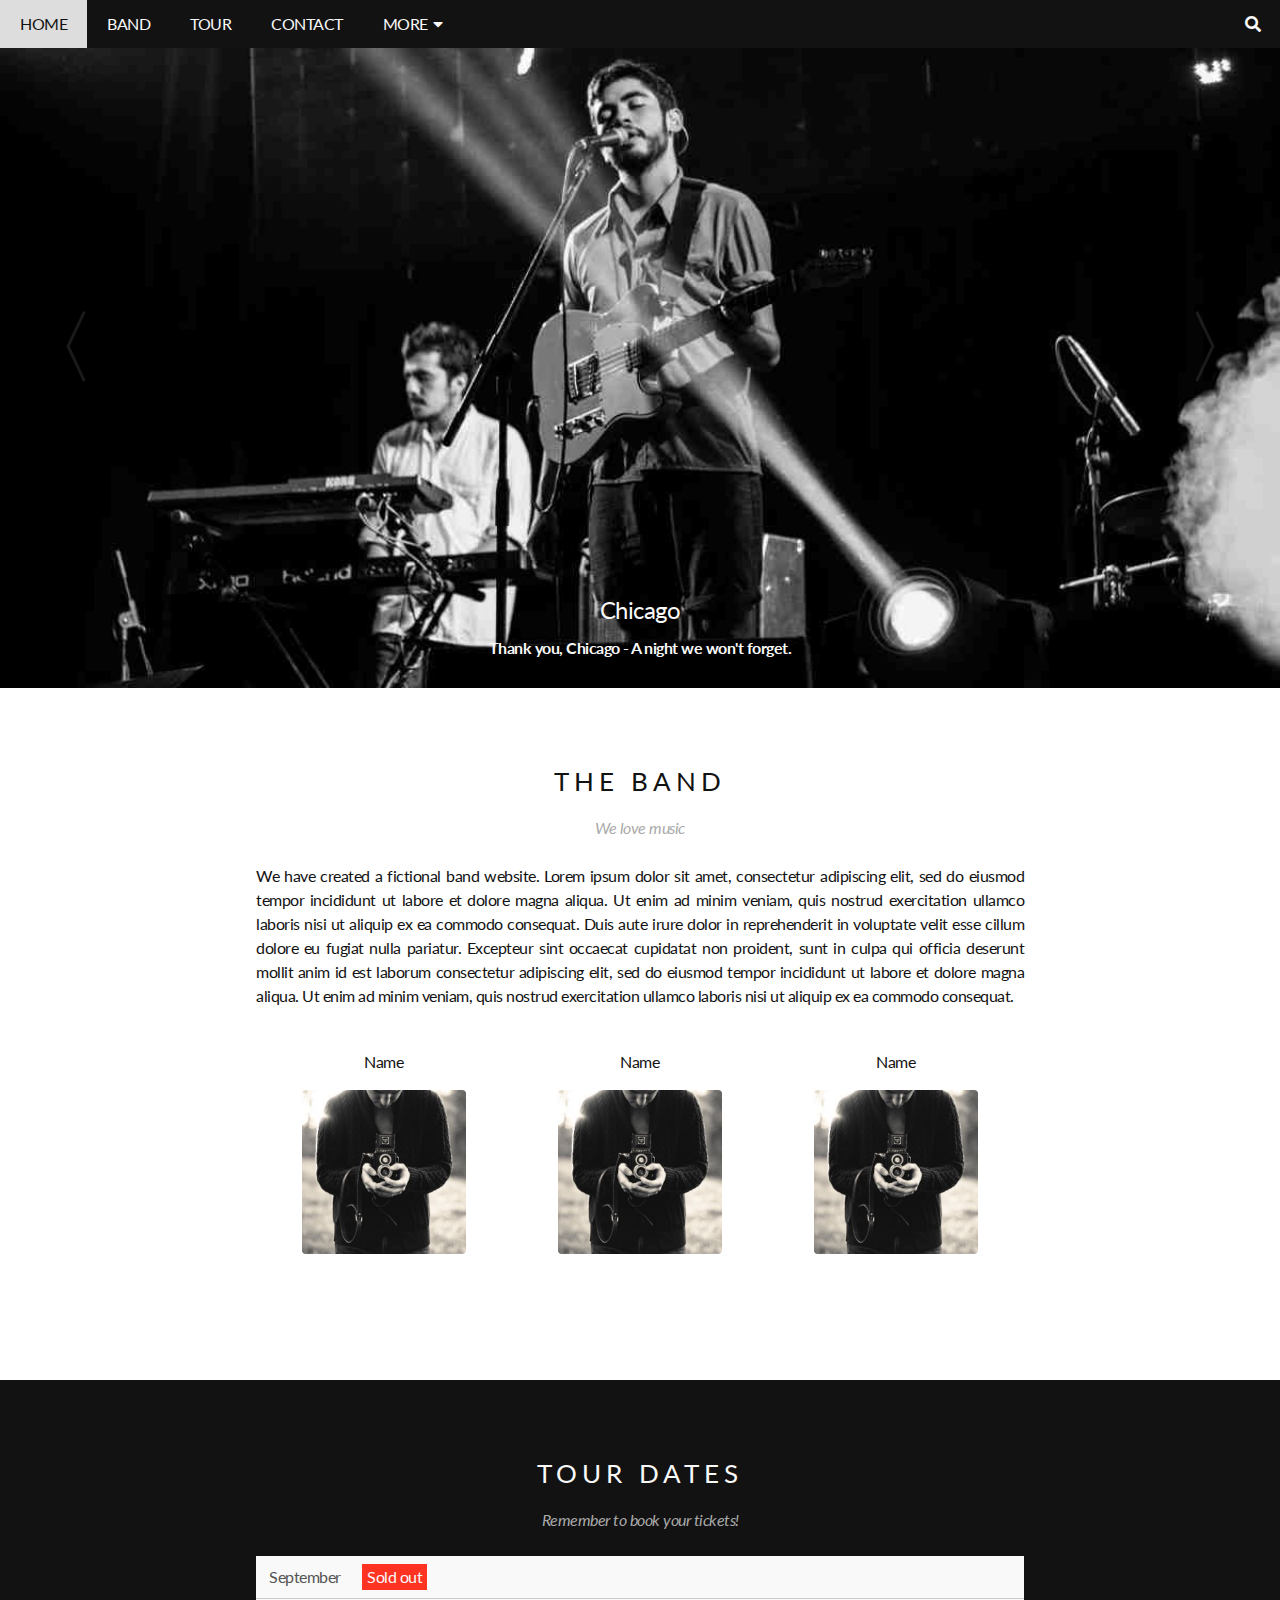
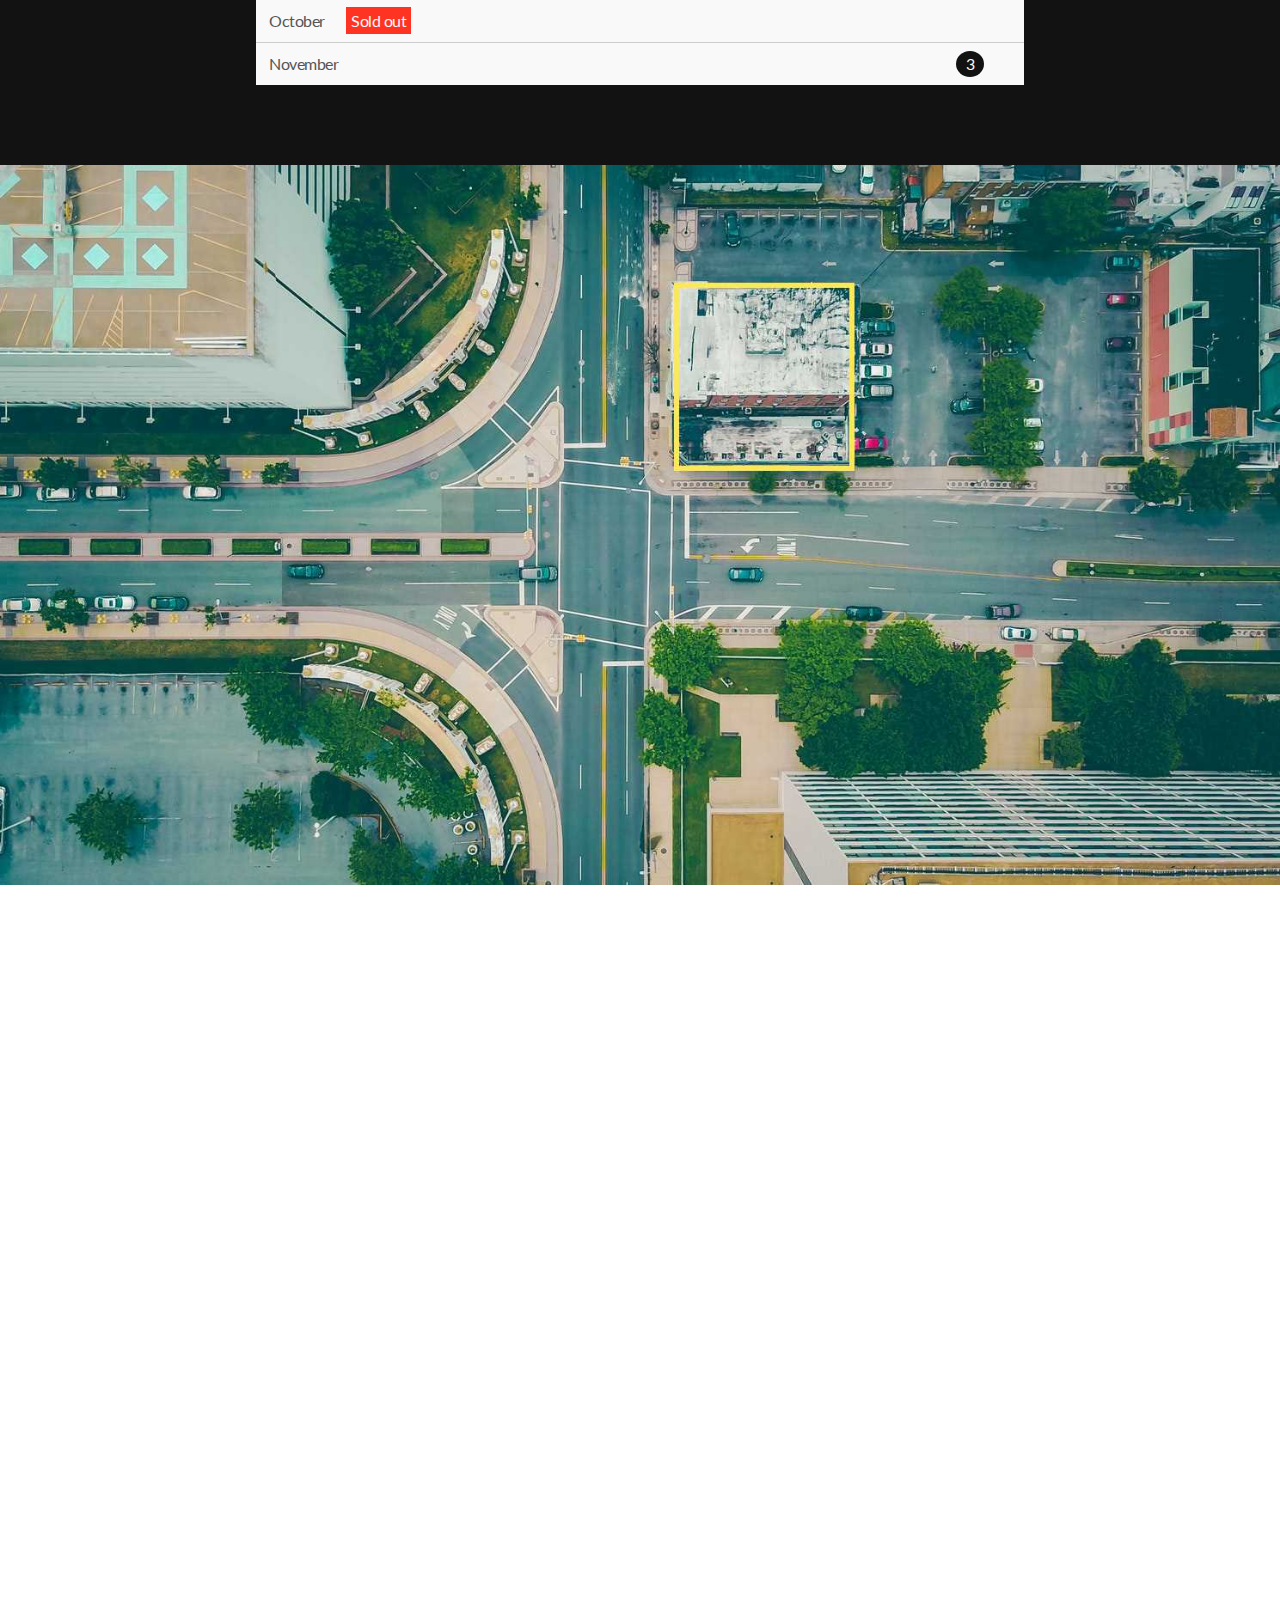
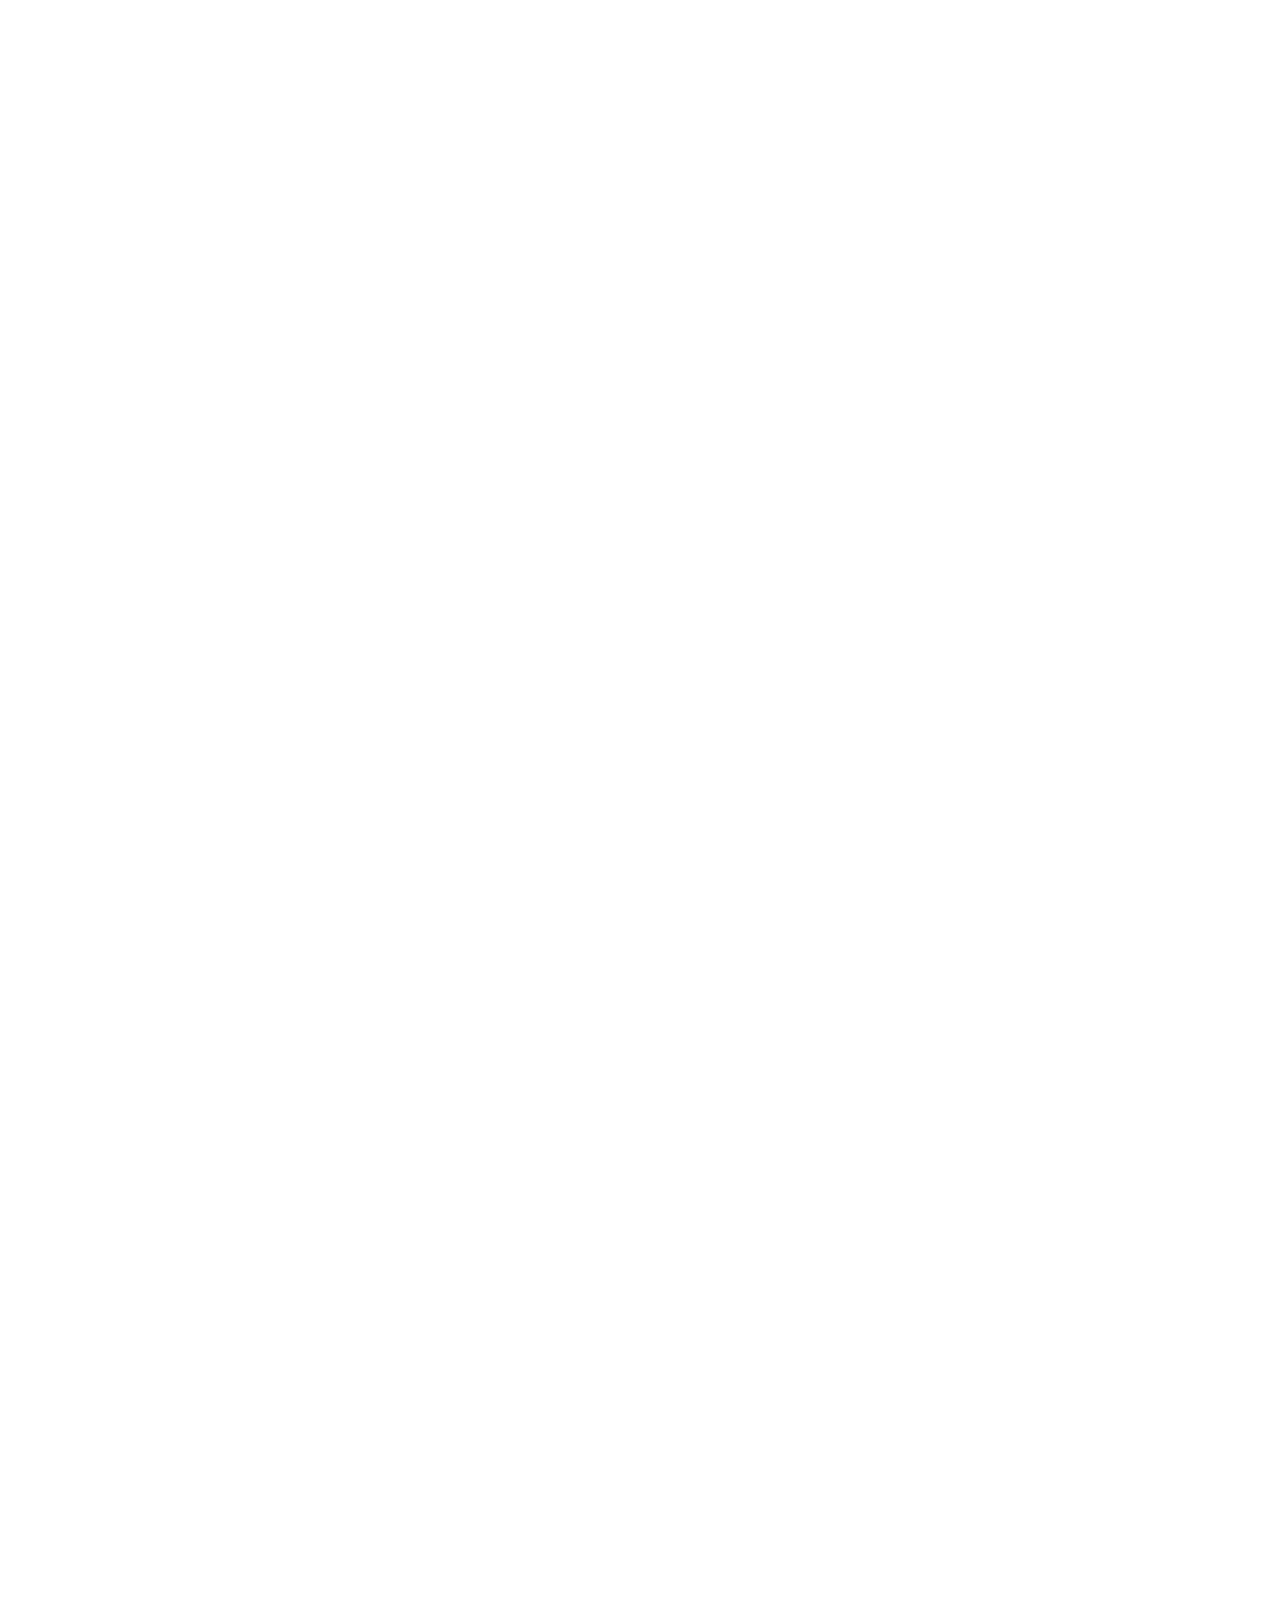
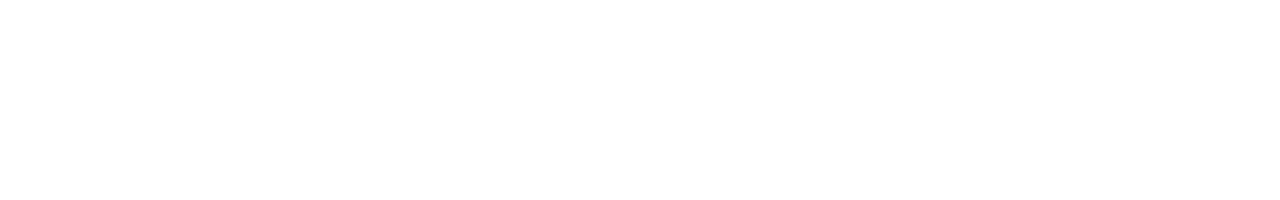
==== html/index.html @ ea1ab433 "ticket-wrap 완성" ====
<!DOCTYPE html>
<html lang="ko">

<head>
	<meta charset="UTF-8">
	<meta http-equiv="X-UA-Compatible" content="IE=edge">
	<meta name="viewport" content="width=device-width, initial-scale=1.0">
	<title>BAND</title>
	<link rel="stylesheet" href="../css/all.min.css">
	<link rel="stylesheet" href="../css/swiper-bundle.min.css">
	<link rel="stylesheet" href="../css/base.css">
	<link rel="stylesheet" href="../css/index.css">
	<script src="../js/jquery-3.6.0.min.js"></script>
	<script src="../js/swiper-bundle.min.js"></script>
</head>

<body>

	<!-- header-wrapper -->
	<header class="header-wrapper">
		<ul class="navi-wrapper">
			<li class="navi"><a href="#">HOME</a></li>
			<li class="navi"><a href="#">BAND</a></li>
			<li class="navi"><a href="#">TOUR</a></li>
			<li class="navi"><a href="#">CONTACT</a></li>
			<li class="navi">
				<a href="#">MORE<i class="fa fa-caret-down"></i></a>
				<ul class="sub-wrap">
					<li class="sub"><a href="#">Merchandise</a></li>
					<li class="sub"><a href="#">Extras</a></li>
					<li class="sub"><a href="#">Media</a></li>
				</ul>
			</li>
		</ul>
		<div class="search-wrapper">
			<a href="#" class="fa fa-search"></a>
		</div>
		<div class="bars-wrapper">
			<i class="fa fa-bars"></i>
		</div>
		<div class="clearfix"></div>
		<ul class="monavi-wrapper">
			<li class="monavi"><a href="#">BAND</a></li>
			<li class="monavi"><a href="#">TOUR</a></li>
			<li class="monavi"><a href="#">CONTACT</a></li>
			<li class="monavi"><a href="#">MERCH</a></li>
		</ul>
	</header>
	<!-- header-wrapper// -->

	<!-- main-wrapper -->
	<section class="main-wrapper">
		<div class="swiper-container">
			<div class="swiper-wrapper">
				<div class="swiper-slide">
					<img src="../img/chicago.jpg" alt="배너" class="img">
					<div class="slogan-wrap">
						<h2 class="title">Chicago</h2>
						<p class="content">Thank you, Chicago - A night we won't forget.</p>
					</div>
				</div>
				<div class="swiper-slide">
					<img src="../img/la.jpg" alt="배너" class="img">
					<div class="slogan-wrap">
						<h2 class="title">Los Angeles</h2>
						<p class="content">We had the best time playing at Venice Beach!</p>
					</div>
				</div>
				<div class="swiper-slide">
					<img src="../img/ny.jpg" alt="배너" class="img">
					<div class="slogan-wrap">
						<h2 class="title">New York</h2>
						<p class="content">The atmosphere in New York is lorem ipsum.</p>
					</div>
				</div>
			</div>
		</div>
		<div class="bt-swiper bt-prev">〈</div>
		<div class="bt-swiper bt-next">〉</div>
	</section>
	<!-- main-wrapper// -->

	<!-- band-wrapper -->
	<section class="band-wrapper">
		<div class="wrapper">
			<h2 class="title">THE BAND</h2>
			<h3 class="title">We love music</h3>
			<p class="comment">We have created a fictional band website. Lorem ipsum dolor sit amet, consectetur adipiscing
				elit, sed do eiusmod tempor incididunt ut labore et dolore magna aliqua. Ut enim ad minim veniam, quis nostrud
				exercitation ullamco laboris nisi ut aliquip ex ea commodo consequat. Duis aute irure dolor in reprehenderit in
				voluptate velit esse cillum dolore eu fugiat nulla pariatur. Excepteur sint occaecat cupidatat non proident,
				sunt in culpa qui officia deserunt mollit anim id est laborum consectetur adipiscing elit, sed do eiusmod tempor
				incididunt ut labore et dolore magna aliqua. Ut enim ad minim veniam, quis nostrud exercitation ullamco laboris
				nisi ut aliquip ex ea commodo consequat.</p>
			<ul class="member-wrap clearfix">
				<li class="member">
					<h4 class="name">Name</h4>
					<img src="../img/bandmember.jpg" alt="멤버사진" class="img">
				</li>
				<li class="member">
					<h4 class="name">Name</h4>
					<img src="../img/bandmember.jpg" alt="멤버사진" class="img">
				</li>
				<li class="member">
					<h4 class="name">Name</h4>
					<img src="../img/bandmember.jpg" alt="멤버사진" class="img">
				</li>
			</ul>
		</div>
	</section>
	<!-- band-wrapper// -->

	<!-- tour-wrapper -->
	<section class="tour-wrapper">
		<div class="wrapper">
			<h2 class="title">TOUR DATES</h2>
			<h3 class="title">Remember to book your tickets!</h3>
			<ul class="ticket-wrap">
				<li class="ticket clearfix">
					<span class="month">September</span>
					<span class="soldout">Sold out</span>
				</li>
				<li class="ticket clearfix">
					<span class="month">October</span>
					<span class="soldout">Sold out</span>
				</li>
				<li class="ticket clearfix">
					<span class="month">November</span>
					<span class="cnt">3</span>
				</li>
			</ul>
			<ul class="city-wrap">

			</ul>
		</div>
	</section>
	<!-- tour-wrapper// -->

	<!-- contact-wrapper -->
	<section class="contact-wrapper">
		<article class="map-wrapper">
			<!--TODO: 카카오지도 넣을것 -->
			<img src="../img/map.jpg" alt="지도" class="img">
		</article>
	</section>
	<!-- contact-wrapper// -->

	<!-- footer-wrapper -->
	<footer class="footer-wrapper">

	</footer>
	<!-- footer-wrapper// -->

	<script src="../js/index.js"></script>
</body>

</html>
---- css/base.css ----
/******************** Reset.css ***********************/
html, body, div, span, applet, object, iframe,
h1, h2, h3, h4, h5, h6, p, blockquote, pre,
a, abbr, acronym, address, big, cite, code,
del, dfn, em, img, ins, kbd, q, s, samp,
small, strike, strong, sub, sup, tt, var,
b, u, i, center,
dl, dt, dd, ol, ul, li,
fieldset, form, label, legend,
table, caption, tbody, tfoot, thead, tr, th, td,
article, aside, canvas, details, embed, 
figure, figcaption, footer, header, hgroup, 
menu, nav, output, ruby, section, summary,
time, mark, audio, video, input, select {
	margin: 0;
	padding: 0;
	border: 0;
	font-size: 100%;
	font: inherit;
	line-height: 1;
	vertical-align: baseline;
	box-sizing: border-box;
}
/* HTML5 display-role reset for older browsers */
article, aside, details, figcaption, figure, 
footer, header, hgroup, menu, nav, section {
	display: block;
}
body {
	line-height: 1;
}
ol, ul {
	list-style: none;
}
blockquote, q {
	quotes: none;
}
blockquote:before, blockquote:after,
q:before, q:after {
	content: '';
	content: none;
}
table {
	border-collapse: collapse;
	border-spacing: 0;
}
a:link, a:visited, a:hover, a:active {color: inherit; text-decoration: none;}
img {vertical-align: bottom;}

/******************** Base ***********************/
.clearfix::after {display: block; content: ""; clear: both;}
.img {width: 100%;}
.imgx {max-width: 100%;}
a {display: inline-block;}

.swiper-button-prev, 
.swiper-button-next, 
.swiper-pagination * {outline: none; cursor: pointer;}
---- css/index.css ----
@import url('https://fonts.googleapis.com/css2?family=Lato:wght@300;400;700&display=swap');
/* font-family: 'Lato', sans-serif; */


/************** default ***************/
html, body {font: 16px 'Lato', sans-serif; height: 5000px; letter-spacing: -0.5px; color: #121212;}
.wrapper {max-width: 800px; padding: 5em 1em; margin: auto;}
.wrapper > .title {text-align: center;}
.wrapper > h2.title {font-size: 1.625em; letter-spacing: 5px; margin-bottom: 1em;}
.wrapper > h3.title {font-style: italic; color: #aaa; margin-bottom: 1.75em;}


/************** header-wrapper ***************/
.header-wrapper {position: fixed; z-index: 9; width: 100%; background-color: #121212; color: #f9f9f9;}
.header-wrapper > .navi-wrapper {float: left;}
.header-wrapper > .navi-wrapper > .navi {float: left; position: relative;}
.header-wrapper > .navi-wrapper > .navi > a {padding: 1em 1.25em;}
.header-wrapper > .navi-wrapper > .navi:hover {background-color: #ddd; color: #121212;}
.header-wrapper > .navi-wrapper > .navi .fa {margin-left: 0.325em;}
.header-wrapper > .navi-wrapper > .navi:hover > .sub-wrap {display: block;}
.header-wrapper > .navi-wrapper > .navi > .sub-wrap {position: absolute; background-color: #f1f1f1; color: #121212; box-shadow: 0 0 6px rgba(0, 0, 0, .5); display: none;}
.header-wrapper > .navi-wrapper > .navi > .sub-wrap > .sub:hover {background-color: #ddd;}
.header-wrapper > .navi-wrapper > .navi > .sub-wrap > .sub > a {width: 160px; padding: 1em 1.25em;}
.header-wrapper > .search-wrapper {float: right;}
.header-wrapper > .search-wrapper:hover {background-color: #f32;}
.header-wrapper > .search-wrapper > a {padding: 1em 1.25em;}
.header-wrapper > .bars-wrapper {float: right; display: none;}
.header-wrapper > .bars-wrapper:hover {background-color: #ddd; color: #121212;}
.header-wrapper > .bars-wrapper > i {padding: 1em 1.25em; cursor: pointer;}
.header-wrapper > .monavi-wrapper {width: 100%; background-color: #121212; color: #f9f9f9; display: none;}
.header-wrapper > .monavi-wrapper > .monavi:hover {background-color: #ddd; color: #121212;}
.header-wrapper > .monavi-wrapper > .monavi > a {width: 100%; padding: 1em 1.25em;}


/************** main-wrapper ***************/
.main-wrapper {position: relative; padding-top: 48px;}
.main-wrapper > .bt-swiper {color: #f9f9f9; font-weight: lighter; font-size: 5em; position: absolute; top: 50%; transform: translateY(-50%); z-index: 5; cursor: pointer; user-select: none; outline: none; transition: all .5s; opacity: .1;}
.main-wrapper > .bt-swiper:hover {opacity: 1;}
.main-wrapper > .bt-swiper.bt-prev {left: 16px;}
.main-wrapper > .bt-swiper.bt-next {right: 16px;}
.main-wrapper .slogan-wrap {position: absolute; color: #f9f9f9; left: 50%; transform: translateX(-50%); bottom: 32px; text-align: center;}
.main-wrapper .slogan-wrap > .title {font-size: 1.5em; margin-bottom: 0.75em;}
.main-wrapper .slogan-wrap > .content {font-weight: bold;}


/************** band-wrapper ***************/
.band-wrapper > .wrapper > .comment {line-height: 1.5; text-align: justify;}
.band-wrapper > .wrapper > .member-wrap > .member {width: 33.3333%; float: left; padding: 6%; text-align: center;}
.band-wrapper > .wrapper > .member-wrap > .member > .name {margin-bottom: 1.25em;}
.band-wrapper > .wrapper > .member-wrap > .member > img {border-radius: 4px;}


/************** tour-wrapper ***************/
.tour-wrapper {background-color: #121212;}
.tour-wrapper > .wrapper > h2.title {color: #f9f9f9;}
.tour-wrapper > .wrapper > .ticket-wrap {background-color: #f9f9f9; color: #555;}
.tour-wrapper > .wrapper > .ticket-wrap > .ticket {padding: 0.5em;}
.tour-wrapper > .wrapper > .ticket-wrap > .ticket:not(:last-child) {border-bottom: 1px solid #ccc;}
.tour-wrapper > .wrapper > .ticket-wrap > .ticket > span {float: left; padding: 0.325em;}
.tour-wrapper > .wrapper > .ticket-wrap > .ticket > span.soldout {background-color: #f32; color: #f9f9f9; margin-left: 1em;}
.tour-wrapper > .wrapper > .ticket-wrap > .ticket > span.cnt {float: right; background-color: #121212; color: #f9f9f9; border-radius: 50%; margin-right: 2em; padding: 0.325em 0.625em;}


/************** contact-wrapper ***************/



/************** footer-wrapper ***************/




/************** response ***************/
@media (max-width: 1400px) {
	
}

@media (max-width: 1200px) {

}

@media (max-width: 992px) {

}

@media (max-width: 768px) {
	.header-wrapper > .navi-wrapper > .navi:not(:first-child) {display: none;}
	.header-wrapper > .search-wrapper {display: none;}
	.header-wrapper > .bars-wrapper {display: block;}
	.header-wrapper > .monavi-wrapper {display: none;}
	.header-wrapper > .monavi-wrapper.active {display: block;}
}

@media (max-width: 576px) {
	.band-wrapper > .wrapper > .comment {margin-bottom: 3em;}
	.band-wrapper > .wrapper > .member-wrap > .member {width: 100%; padding: 5% 20%;}
}
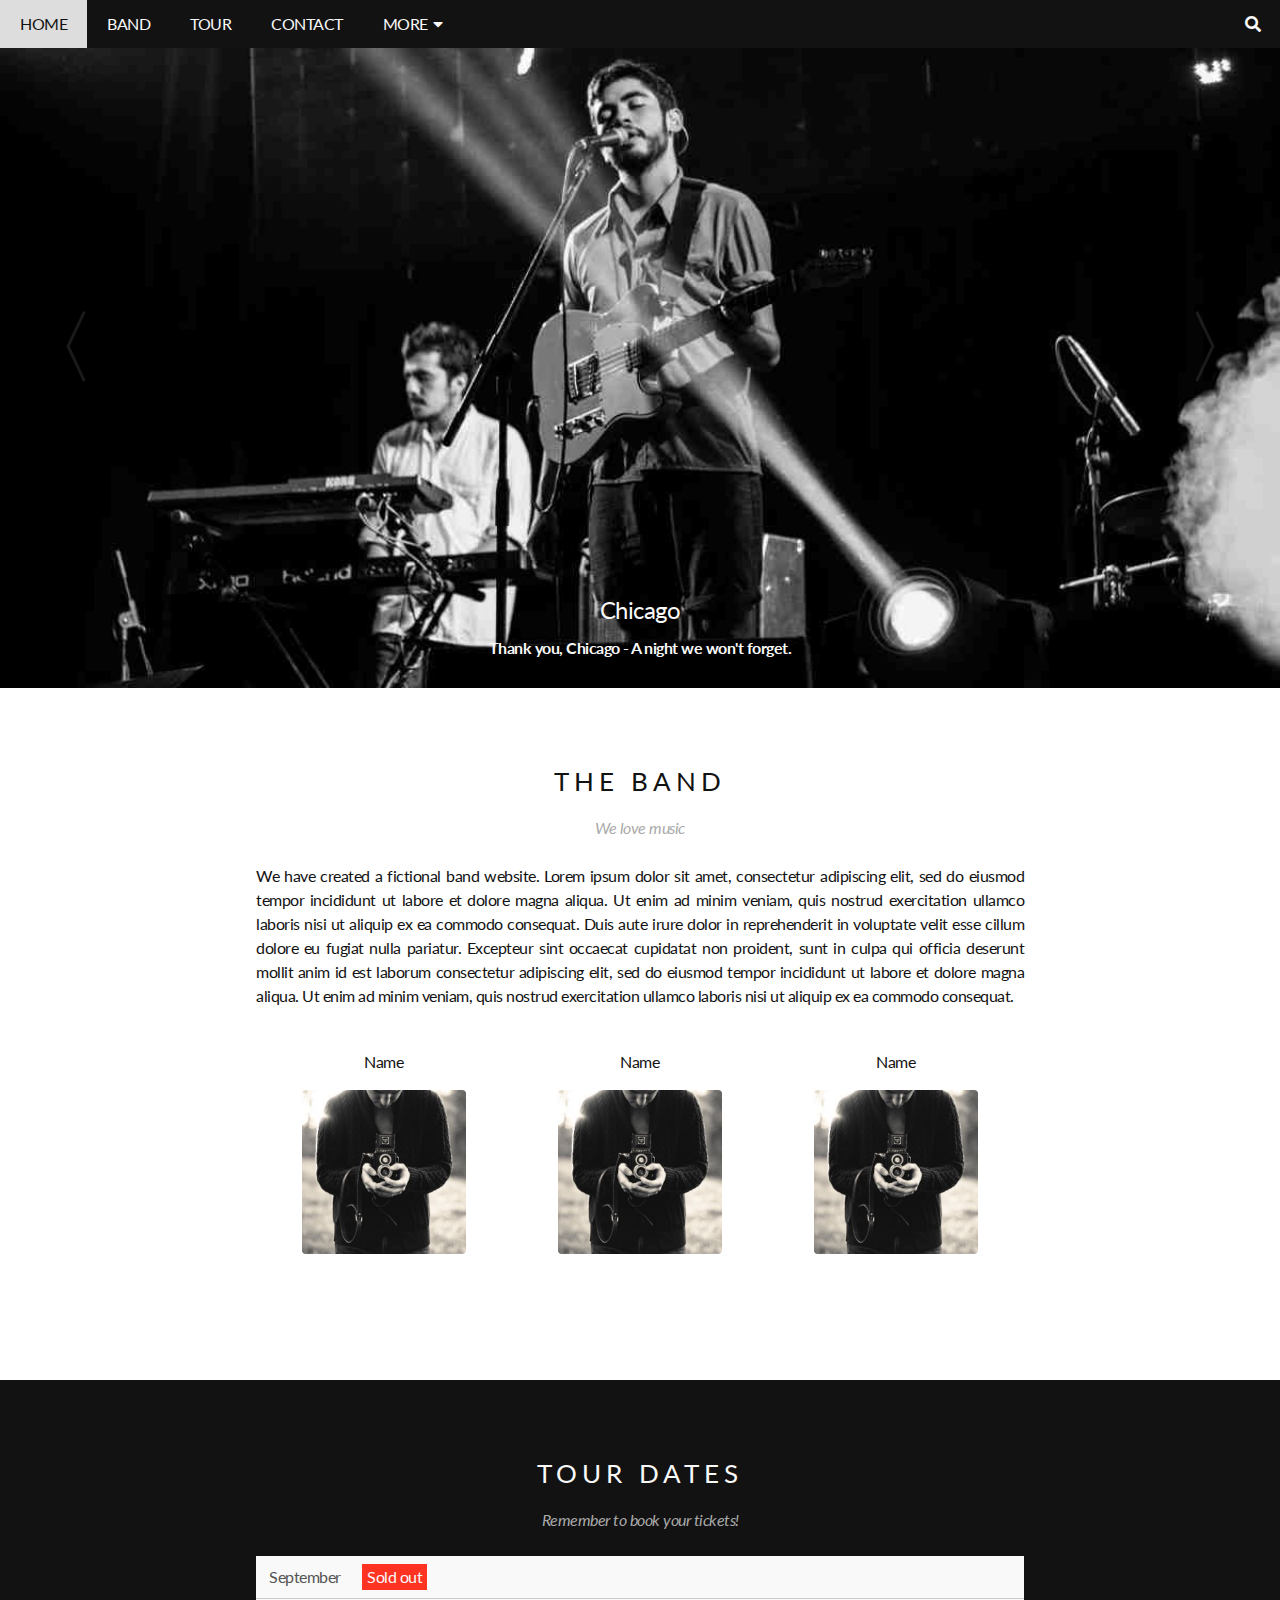
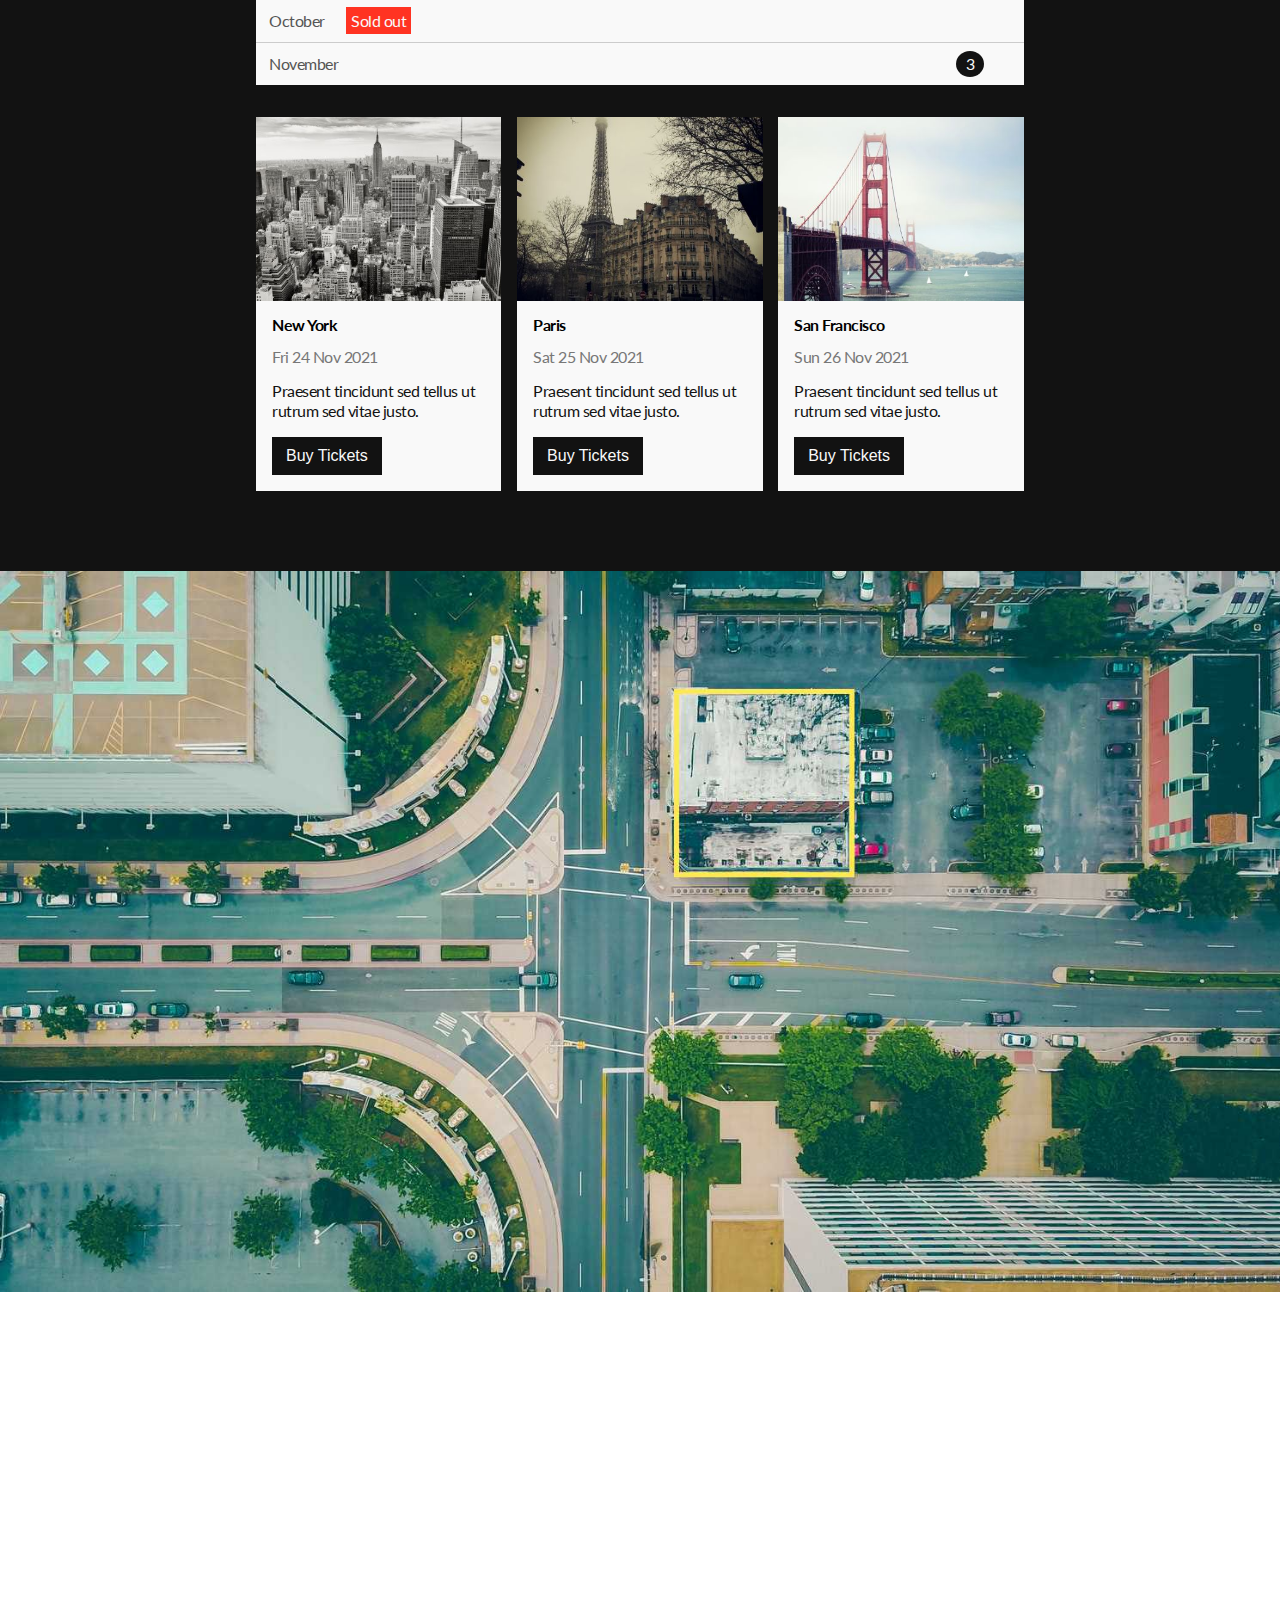
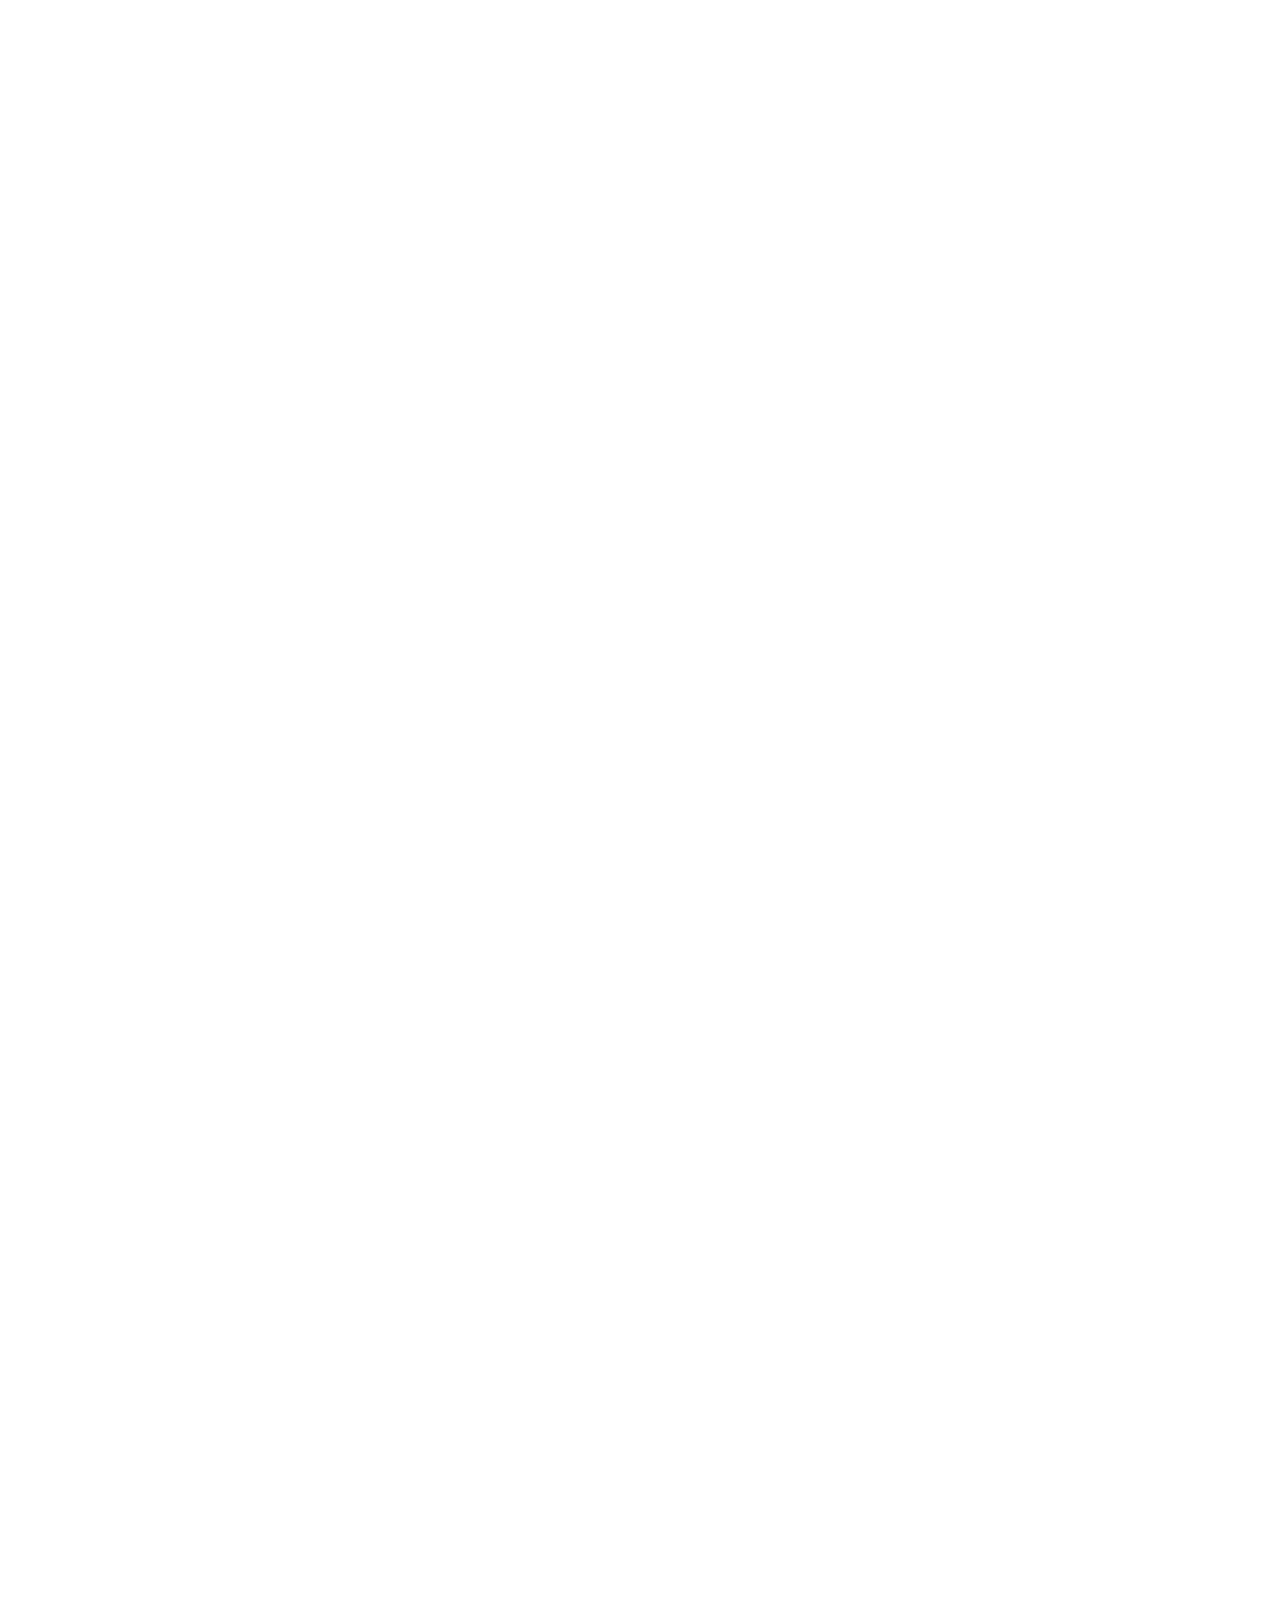
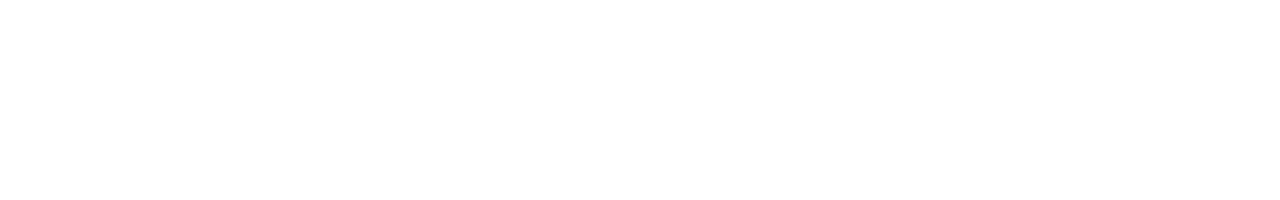
==== commit 566cf6c2: "tour 끝" ====
--- a/html/index.html
+++ b/html/index.html
@@ -129,8 +129,41 @@
 					<span class="cnt">3</span>
 				</li>
 			</ul>
-			<ul class="city-wrap">
-
+			<ul class="city-wrap clearfix">
+				<!-- li.city*3>.img-wrap>img.img^.cont-wrap>h4.name+.date+p.comment+button.bt-buy{Buy Tickets} -->
+				<li class="city">
+					<div class="img-wrap">
+						<img src="../img/newyork.jpg" alt="city" class="img">
+					</div>
+					<div class="cont-wrap">
+						<h4 class="name">New York</h4>
+						<div class="date">Fri 24 Nov 2021</div>
+						<p class="comment">Praesent tincidunt sed tellus ut rutrum sed vitae justo.</p>
+						<button class="bt-buy">Buy Tickets</button>
+					</div>
+				</li>
+				<li class="city">
+					<div class="img-wrap">
+						<img src="../img/paris.jpg" alt="city" class="img">
+					</div>
+					<div class="cont-wrap">
+						<h4 class="name">Paris</h4>
+						<div class="date">Sat 25 Nov 2021</div>
+						<p class="comment">Praesent tincidunt sed tellus ut rutrum sed vitae justo.</p>
+						<button class="bt-buy">Buy Tickets</button>
+					</div>
+				</li>
+				<li class="city">
+					<div class="img-wrap">
+						<img src="../img/sanfran.jpg" alt="city" class="img">
+					</div>
+					<div class="cont-wrap">
+						<h4 class="name">San Francisco</h4>
+						<div class="date">Sun 26 Nov 2021</div>
+						<p class="comment">Praesent tincidunt sed tellus ut rutrum sed vitae justo.</p>
+						<button class="bt-buy">Buy Tickets</button>
+					</div>
+				</li>
 			</ul>
 		</div>
 	</section>
--- a/css/base.css
+++ b/css/base.css
@@ -44,14 +44,15 @@
 	border-collapse: collapse;
 	border-spacing: 0;
 }
+a {display: inline-block;}
 a:link, a:visited, a:hover, a:active {color: inherit; text-decoration: none;}
 img {vertical-align: bottom;}
+button {border-radius: 0; outline: none; border: none; font-size: inherit; background-color: transparent; cursor: pointer;}
 
 /******************** Base ***********************/
 .clearfix::after {display: block; content: ""; clear: both;}
 .img {width: 100%;}
 .imgx {max-width: 100%;}
-a {display: inline-block;}
 
 .swiper-button-prev, 
 .swiper-button-next, 
--- a/css/index.css
+++ b/css/index.css
@@ -53,12 +53,23 @@
 /************** tour-wrapper ***************/
 .tour-wrapper {background-color: #121212;}
 .tour-wrapper > .wrapper > h2.title {color: #f9f9f9;}
-.tour-wrapper > .wrapper > .ticket-wrap {background-color: #f9f9f9; color: #555;}
+.tour-wrapper > .wrapper > .ticket-wrap {background-color: #f9f9f9; color: #555; margin-bottom: 2em;}
 .tour-wrapper > .wrapper > .ticket-wrap > .ticket {padding: 0.5em;}
 .tour-wrapper > .wrapper > .ticket-wrap > .ticket:not(:last-child) {border-bottom: 1px solid #ccc;}
 .tour-wrapper > .wrapper > .ticket-wrap > .ticket > span {float: left; padding: 0.325em;}
 .tour-wrapper > .wrapper > .ticket-wrap > .ticket > span.soldout {background-color: #f32; color: #f9f9f9; margin-left: 1em;}
 .tour-wrapper > .wrapper > .ticket-wrap > .ticket > span.cnt {float: right; background-color: #121212; color: #f9f9f9; border-radius: 50%; margin-right: 2em; padding: 0.325em 0.625em;}
+.tour-wrapper > .wrapper > .city-wrap {width: 102%;}
+.tour-wrapper > .wrapper > .city-wrap > .city {width: 31.3333%; margin-right: 2%; float: left;}
+.tour-wrapper > .wrapper > .city-wrap > .city > .img-wrap {}
+.tour-wrapper > .wrapper > .city-wrap > .city > .img-wrap > img {transition: all 0.5s;}
+.tour-wrapper > .wrapper > .city-wrap > .city > .img-wrap:hover > img {opacity: .7;}
+.tour-wrapper > .wrapper > .city-wrap > .city > .cont-wrap {background-color: #f9f9f9; padding: 1em;}
+.tour-wrapper > .wrapper > .city-wrap > .city > .cont-wrap > .name {font-weight: bold; color: #000; margin-bottom: 1em;}
+.tour-wrapper > .wrapper > .city-wrap > .city > .cont-wrap > .date {color: #777; margin-bottom: 1em;}
+.tour-wrapper > .wrapper > .city-wrap > .city > .cont-wrap > .comment {line-height: 1.25; margin-bottom: 1em;}
+.tour-wrapper > .wrapper > .city-wrap > .city > .cont-wrap > .bt-buy {padding: 0.625em 0.875em; transition: all 0.35s; background-color: #121212; color: #f9f9f9;}
+.tour-wrapper > .wrapper > .city-wrap > .city > .cont-wrap > .bt-buy:hover {background-color: #ccc; color: #121212;}
 
 
 /************** contact-wrapper ***************/
@@ -94,5 +105,7 @@
 @media (max-width: 576px) {
 	.band-wrapper > .wrapper > .comment {margin-bottom: 3em;}
 	.band-wrapper > .wrapper > .member-wrap > .member {width: 100%; padding: 5% 20%;}
+	.tour-wrapper > .wrapper > .city-wrap {width: 100%;}
+	.tour-wrapper > .wrapper > .city-wrap > .city {width: 100%; margin-right: 0; margin-bottom: 5%;}
 }
 
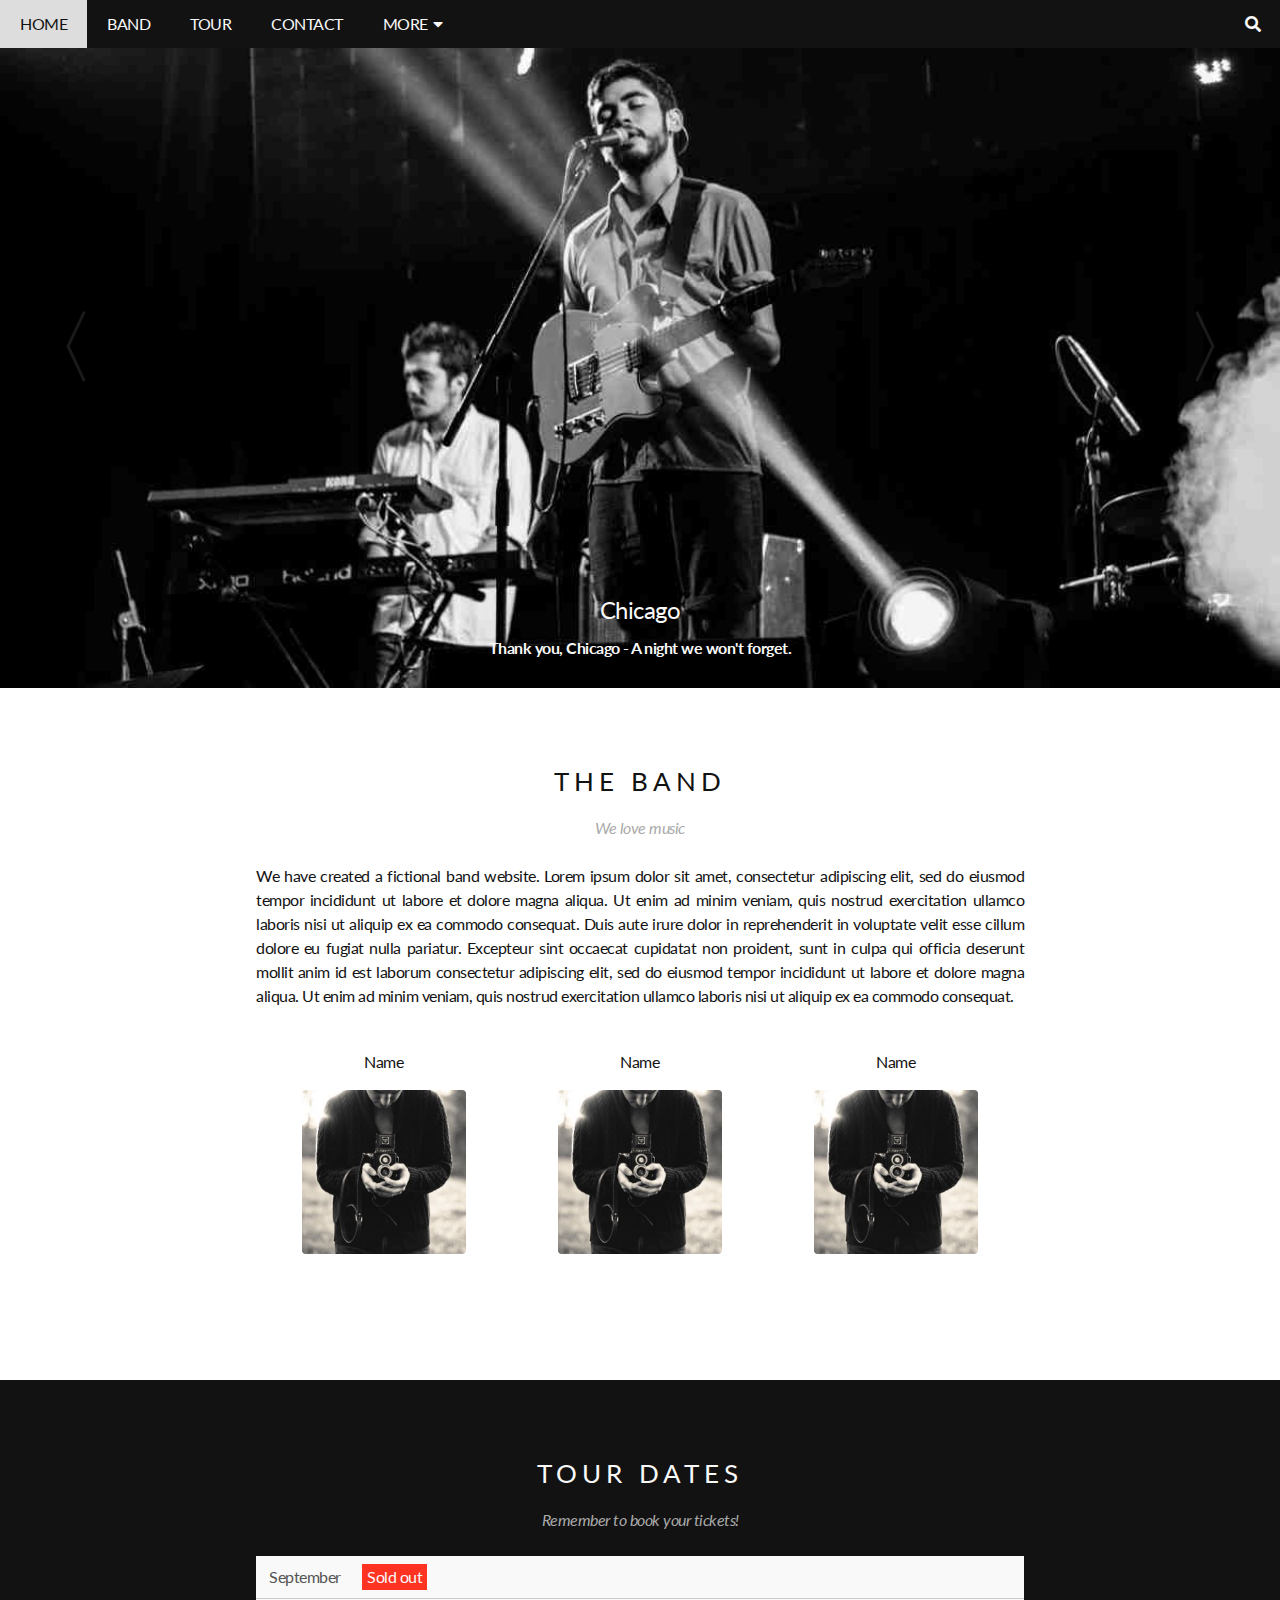
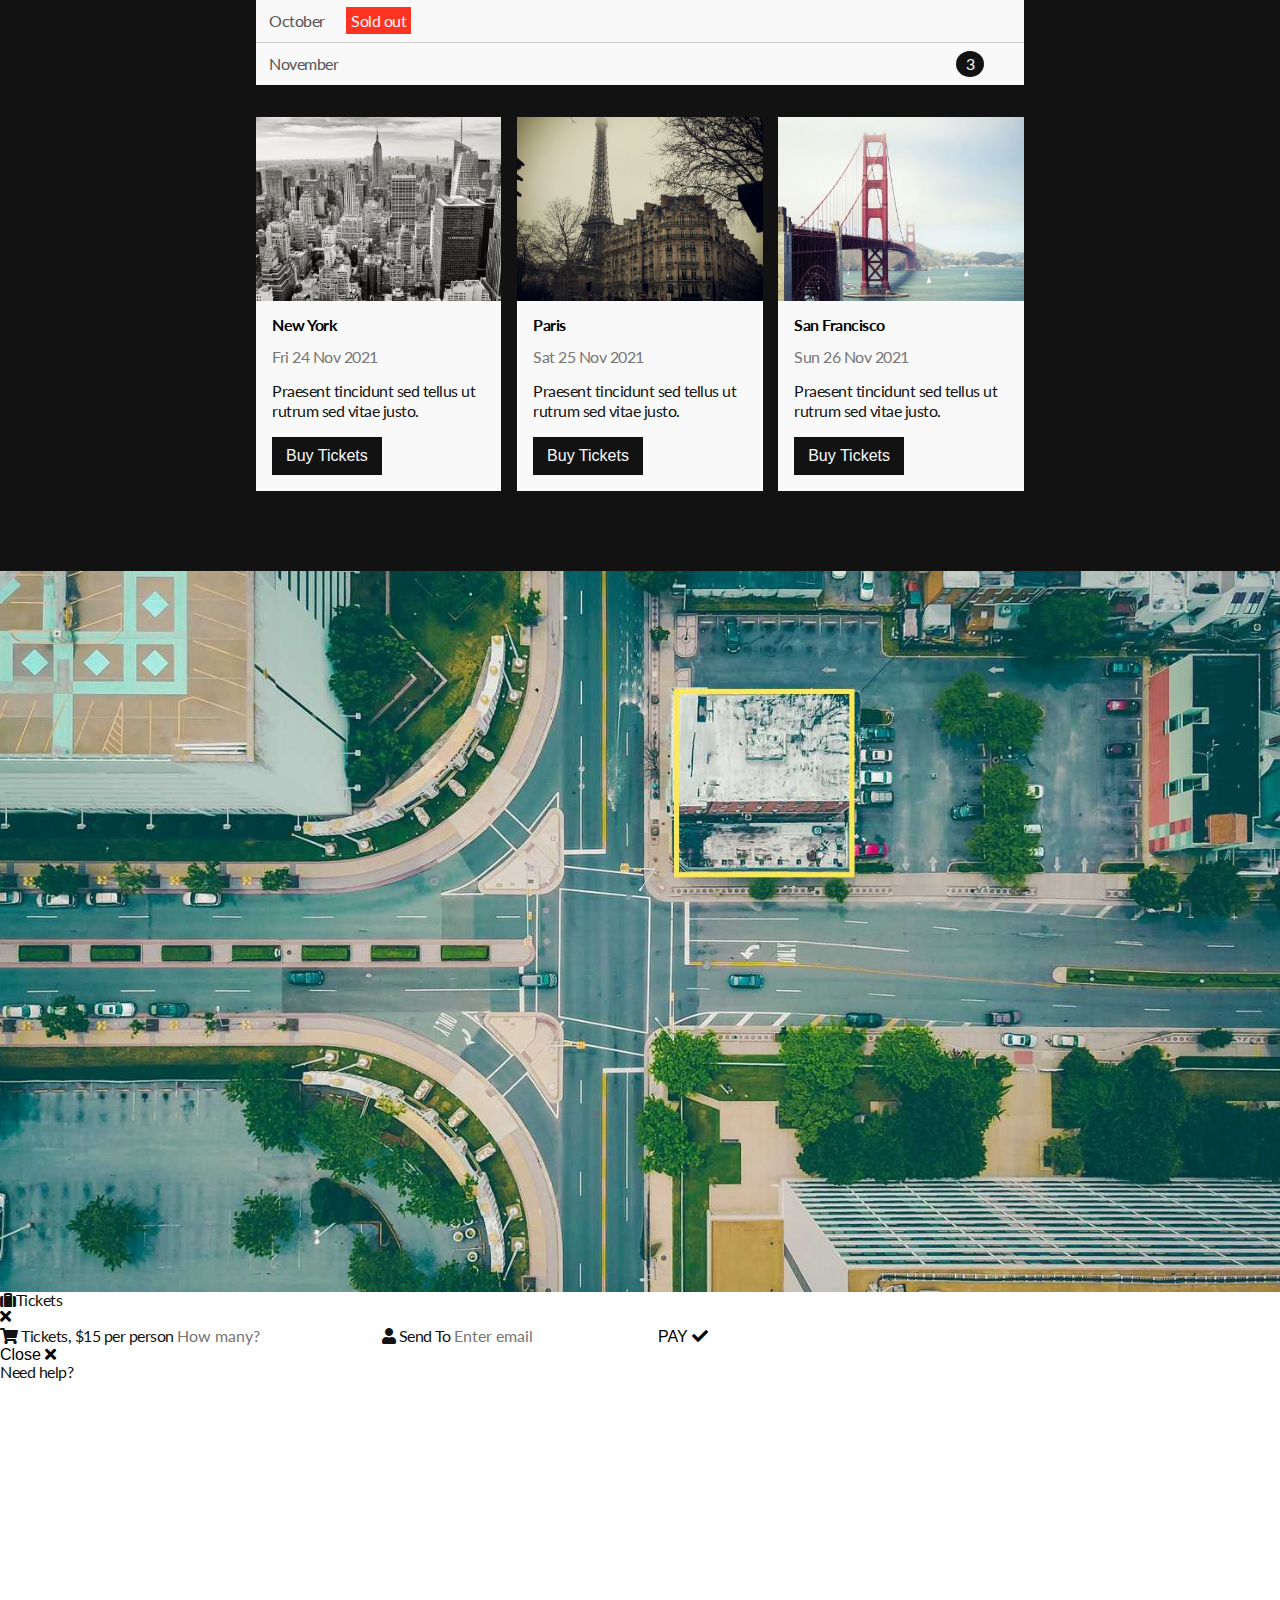
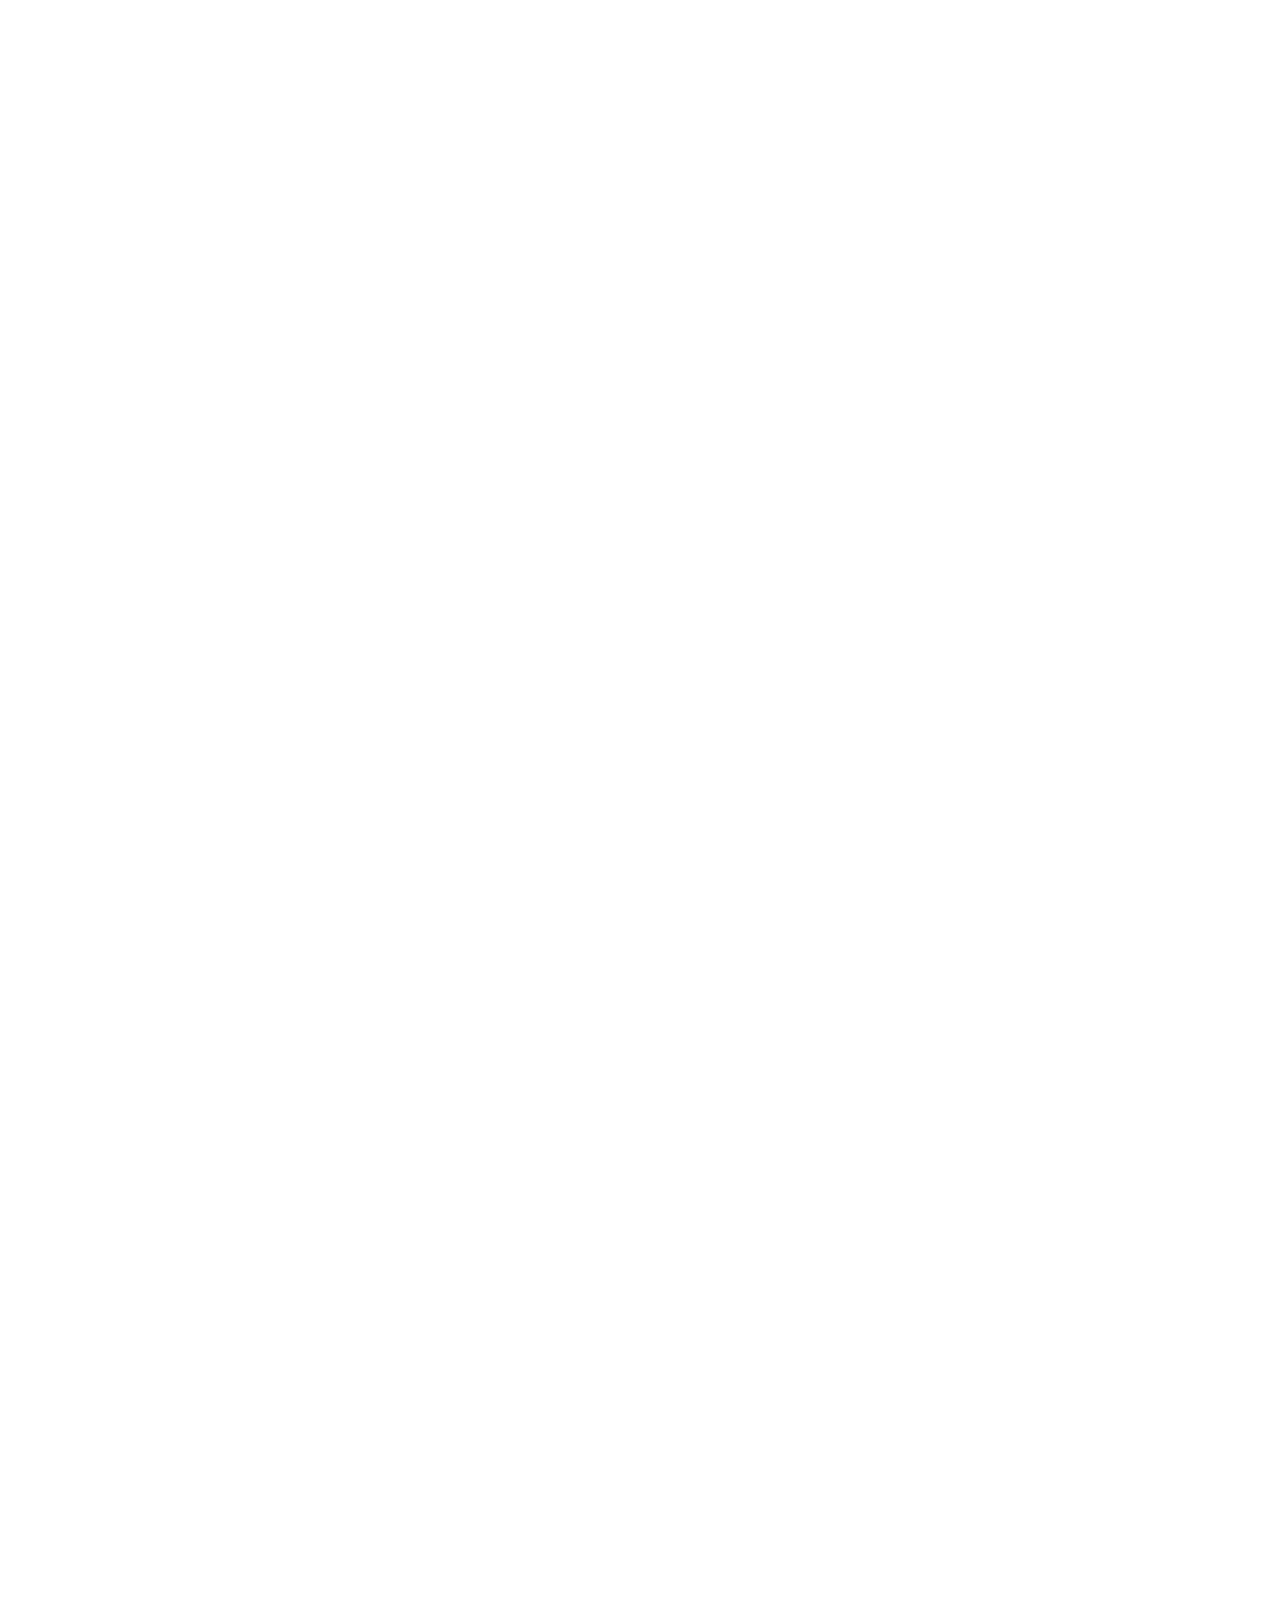
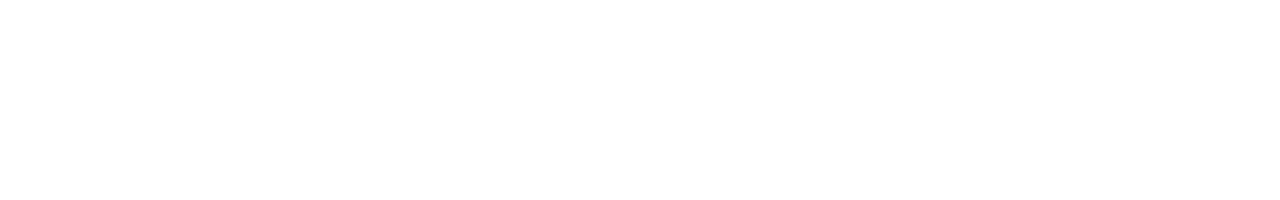
==== commit c9923c9d: "modal 구조 완성" ====
--- a/html/index.html
+++ b/html/index.html
@@ -184,6 +184,32 @@
 	</footer>
 	<!-- footer-wrapper// -->
 
+	<!-- popup-wrapper -->
+	<div class="modal-wrapper">
+		<div class="modal-wrap">
+			<h2 class="modal-header">
+				<h2 class="title"><i class="fa fa-suitcase"></i>Tickets</h2>
+				<button class="bt-close"><i class="fa fa-times"></i></button>
+			</h2>
+			<div class="modal-body">
+				<form action="#">
+					<label for="ticketPerson"><i class="fa fa-shopping-cart"></i> Tickets, $15 per person</label>
+					<input type="text" name="people" id="ticketPerson" placeholder="How many?">
+					<label for="ticketEmail"><i class="fa fa-user"></i> Send To</label>
+					<input type="text" name="email" id="ticketEmail" placeholder="Enter email">
+					<button class="bt-send">PAY <i class="fa fa-check"></i></button>
+				</form>
+			</div>
+			<div class="modal-footer">
+				<button class="bt-close">Close <i class="fa fa-times"></i></button>
+				<div class="help">
+					Need <a href="#">help?</a>
+				</div>
+			</div>
+		</div>
+	</div>
+	<!-- popup-wrapper// -->
+
 	<script src="../js/index.js"></script>
 </body>
 
--- a/css/base.css
+++ b/css/base.css
@@ -47,7 +47,7 @@
 a {display: inline-block;}
 a:link, a:visited, a:hover, a:active {color: inherit; text-decoration: none;}
 img {vertical-align: bottom;}
-button {border-radius: 0; outline: none; border: none; font-size: inherit; background-color: transparent; cursor: pointer;}
+button {border-radius: 0; outline: none; border: none; font-size: inherit; background-color: transparent; cursor: pointer; padding: 0;}
 
 /******************** Base ***********************/
 .clearfix::after {display: block; content: ""; clear: both;}
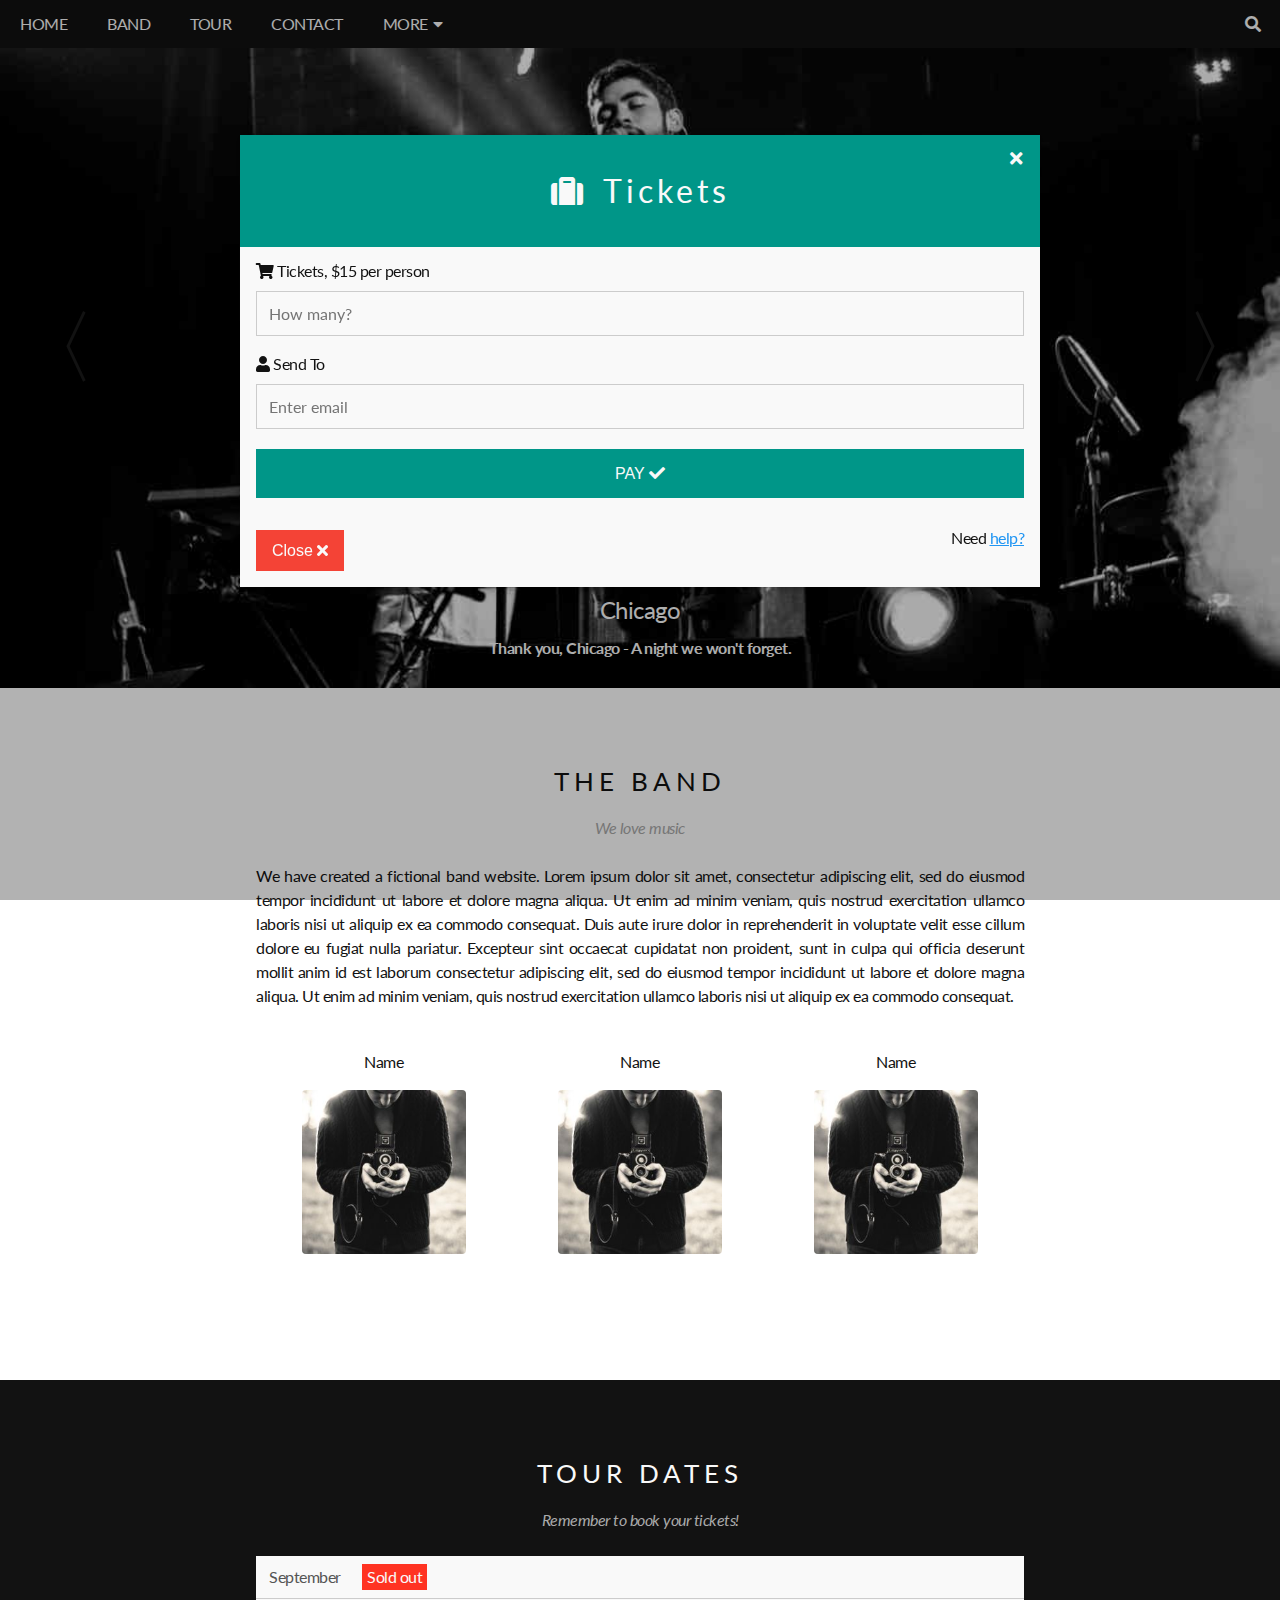
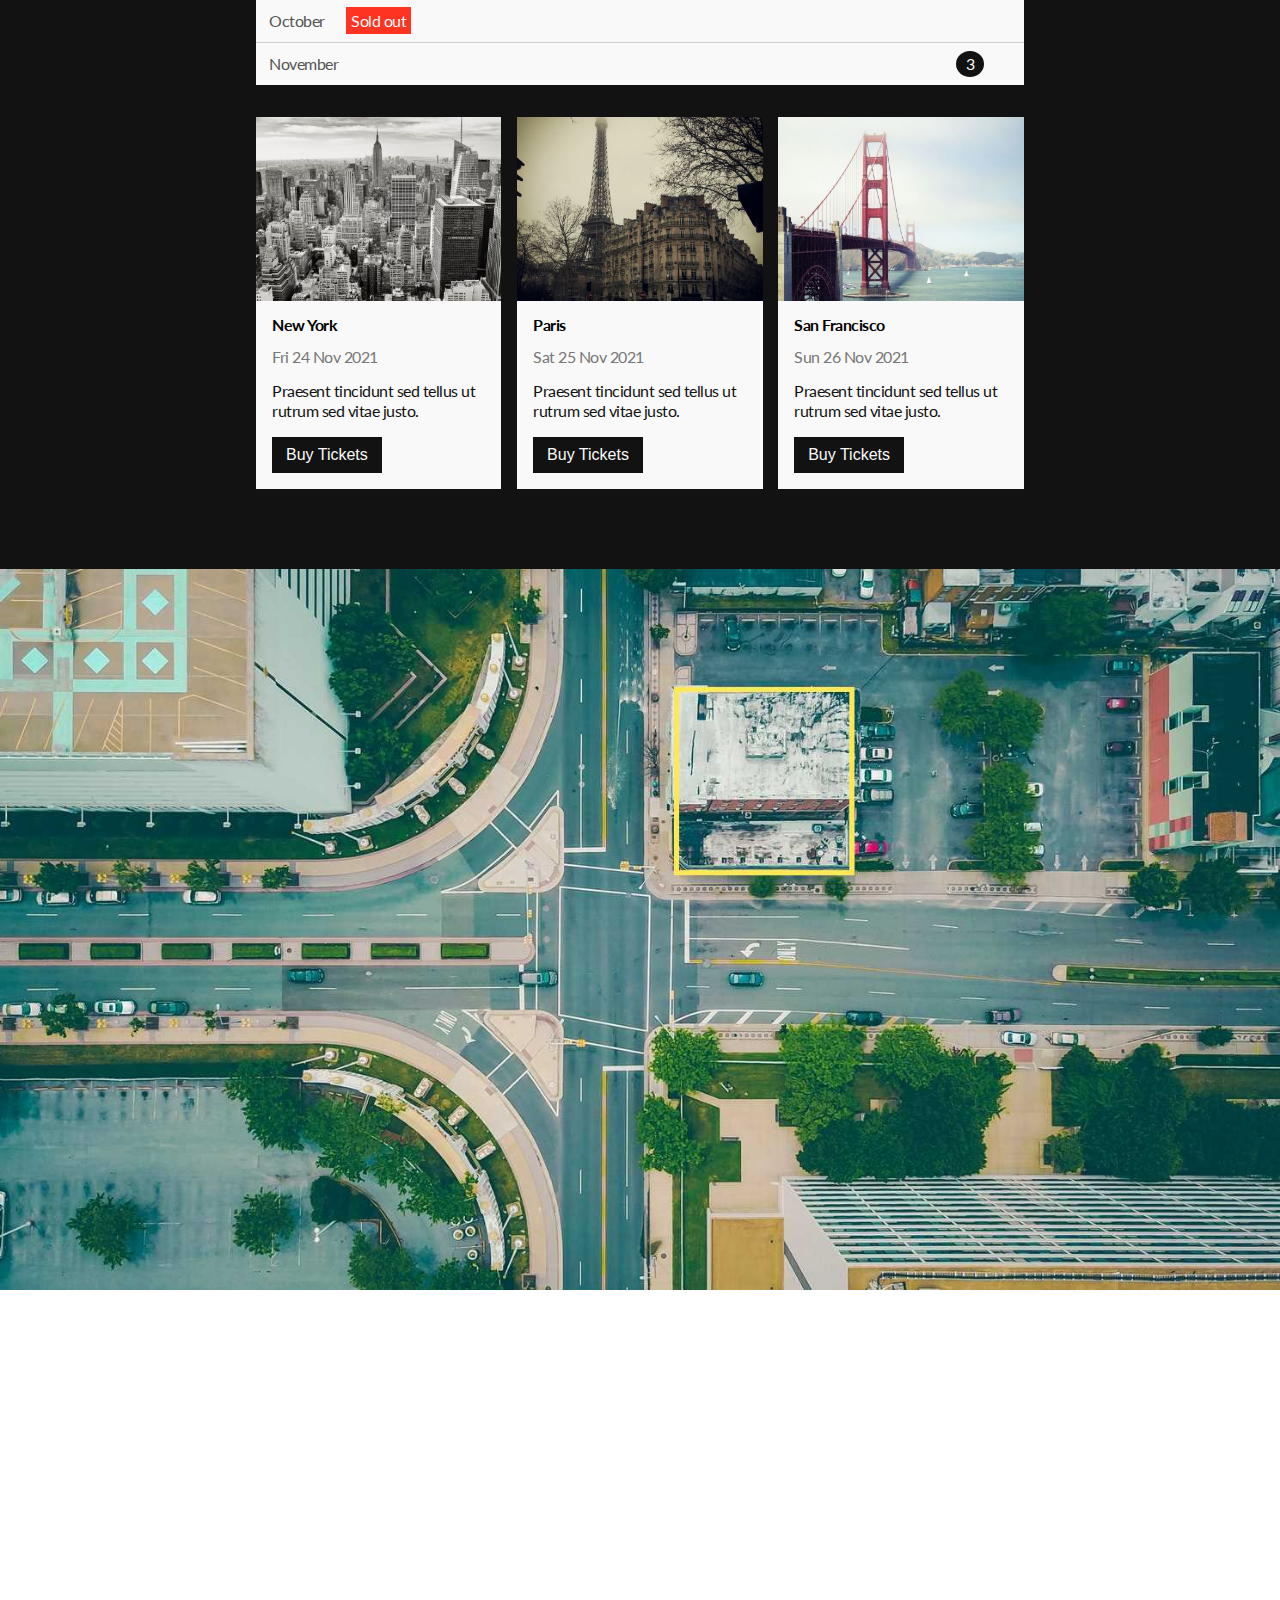
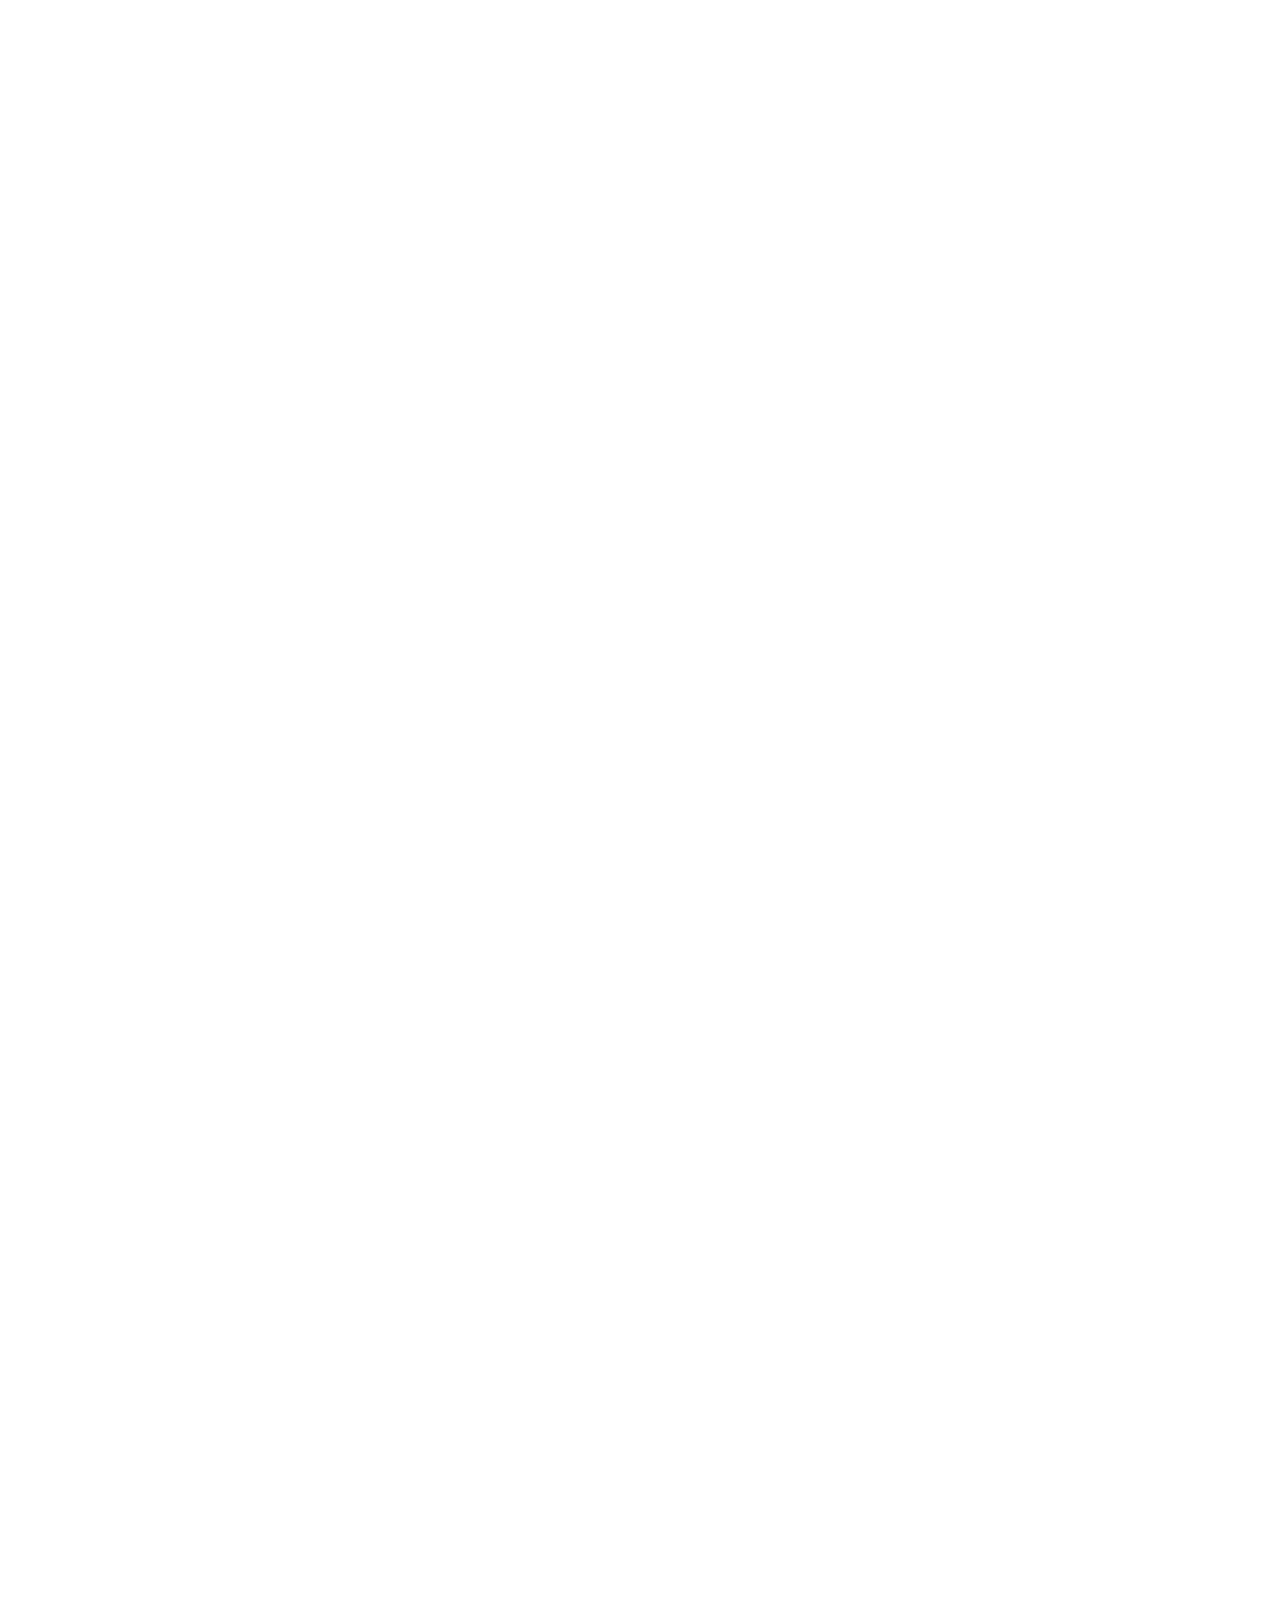
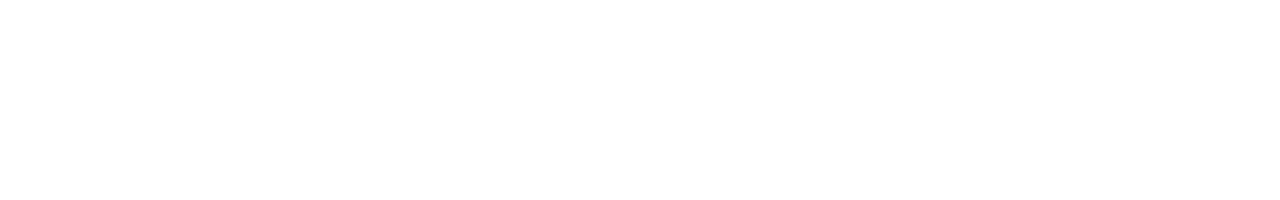
==== commit 99be52ec: "modal css 완료" ====
--- a/html/index.html
+++ b/html/index.html
@@ -187,10 +187,10 @@
 	<!-- popup-wrapper -->
 	<div class="modal-wrapper">
 		<div class="modal-wrap">
-			<h2 class="modal-header">
+			<div class="modal-header">
 				<h2 class="title"><i class="fa fa-suitcase"></i>Tickets</h2>
 				<button class="bt-close"><i class="fa fa-times"></i></button>
-			</h2>
+			</div>
 			<div class="modal-body">
 				<form action="#">
 					<label for="ticketPerson"><i class="fa fa-shopping-cart"></i> Tickets, $15 per person</label>
@@ -200,7 +200,7 @@
 					<button class="bt-send">PAY <i class="fa fa-check"></i></button>
 				</form>
 			</div>
-			<div class="modal-footer">
+			<div class="modal-footer clearfix">
 				<button class="bt-close">Close <i class="fa fa-times"></i></button>
 				<div class="help">
 					Need <a href="#">help?</a>
--- a/css/base.css
+++ b/css/base.css
@@ -44,15 +44,16 @@
 	border-collapse: collapse;
 	border-spacing: 0;
 }
-a {display: inline-block;}
+a, label {display: inline-block;}
 a:link, a:visited, a:hover, a:active {color: inherit; text-decoration: none;}
 img {vertical-align: bottom;}
-button {border-radius: 0; outline: none; border: none; font-size: inherit; background-color: transparent; cursor: pointer; padding: 0;}
+input, button {border-radius: 0; outline: none; border: none; font-size: inherit; background-color: transparent; cursor: pointer; padding: 0; line-height: inherit;}
 
 /******************** Base ***********************/
 .clearfix::after {display: block; content: ""; clear: both;}
 .img {width: 100%;}
 .imgx {max-width: 100%;}
+.fa {line-height: 1;}
 
 .swiper-button-prev, 
 .swiper-button-next, 
--- a/css/index.css
+++ b/css/index.css
@@ -80,6 +80,28 @@
 
 
 
+/************** modal-wrapper ***************/
+.modal-wrapper {background-color: rgba(0, 0, 0, .3); width: 100%; height: 100vh; position: fixed; top: 0; left: 0; z-index: 10;}
+.modal-wrapper > .modal-wrap {width: 800px; margin: 15vh auto; background-color: #f9f9f9; box-shadow: 0 0 10px rgba(0, 0, 0, .5)}
+.modal-wrapper > .modal-wrap > .modal-header {background-color: #009688; position: relative;}
+.modal-wrapper > .modal-wrap > .modal-header > h2.title {color: #f9f9f9; font-size: 2em; text-align: center; padding: 1.25em 0; letter-spacing: 4px; line-height: 1;}
+.modal-wrapper > .modal-wrap > .modal-header > h2.title > .fa {margin-right: 0.5em;}
+.modal-wrapper > .modal-wrap > .modal-header > .bt-close {position: absolute; top: 0; right: 0; padding: 0.75em 1em; font-size: 1.125em; color: #f9f9f9; cursor: pointer;}
+.modal-wrapper > .modal-wrap > .modal-header > .bt-close:hover {background-color: #013b36;}
+.modal-wrapper > .modal-wrap > .modal-body {padding: 1em;}
+.modal-wrapper > .modal-wrap > .modal-body > form {}
+.modal-wrapper > .modal-wrap > .modal-body > form > * {width: 100%;}
+.modal-wrapper > .modal-wrap > .modal-body > form > label {margin-bottom: 0.75em;}
+.modal-wrapper > .modal-wrap > .modal-body > form > input {margin-bottom: 1.25em; padding: 0.75em; border: 1px solid #ccc;}
+.modal-wrapper > .modal-wrap > .modal-body > form > button {padding: 1em; background-color: #009688; color: #f9f9f9;}
+.modal-wrapper > .modal-wrap > .modal-body > form > button:hover {background-color: #013b36;}
+.modal-wrapper > .modal-wrap > .modal-footer {padding: 1em;}
+.modal-wrapper > .modal-wrap > .modal-footer > .bt-close {float: left; color: #f9f9f9; background-color: #f44336; padding: 0.75em 1em;}
+.modal-wrapper > .modal-wrap > .modal-footer > .bt-close:hover {background-color: #99251c;}
+.modal-wrapper > .modal-wrap > .modal-footer > .help {float: right;}
+.modal-wrapper > .modal-wrap > .modal-footer > .help > a {color: #2196F3; text-decoration: underline;}
+
+
 
 /************** response ***************/
 @media (max-width: 1400px) {
@@ -91,7 +113,7 @@
 }
 
 @media (max-width: 992px) {
-
+	.modal-wrapper > .modal-wrap {width: 700px;}
 }
 
 @media (max-width: 768px) {
@@ -100,6 +122,8 @@
 	.header-wrapper > .bars-wrapper {display: block;}
 	.header-wrapper > .monavi-wrapper {display: none;}
 	.header-wrapper > .monavi-wrapper.active {display: block;}
+
+	.modal-wrapper > .modal-wrap {width: 500px;}
 }
 
 @media (max-width: 576px) {
@@ -107,5 +131,6 @@
 	.band-wrapper > .wrapper > .member-wrap > .member {width: 100%; padding: 5% 20%;}
 	.tour-wrapper > .wrapper > .city-wrap {width: 100%;}
 	.tour-wrapper > .wrapper > .city-wrap > .city {width: 100%; margin-right: 0; margin-bottom: 5%;}
+	.modal-wrapper > .modal-wrap {width: 96%;}
 }
 
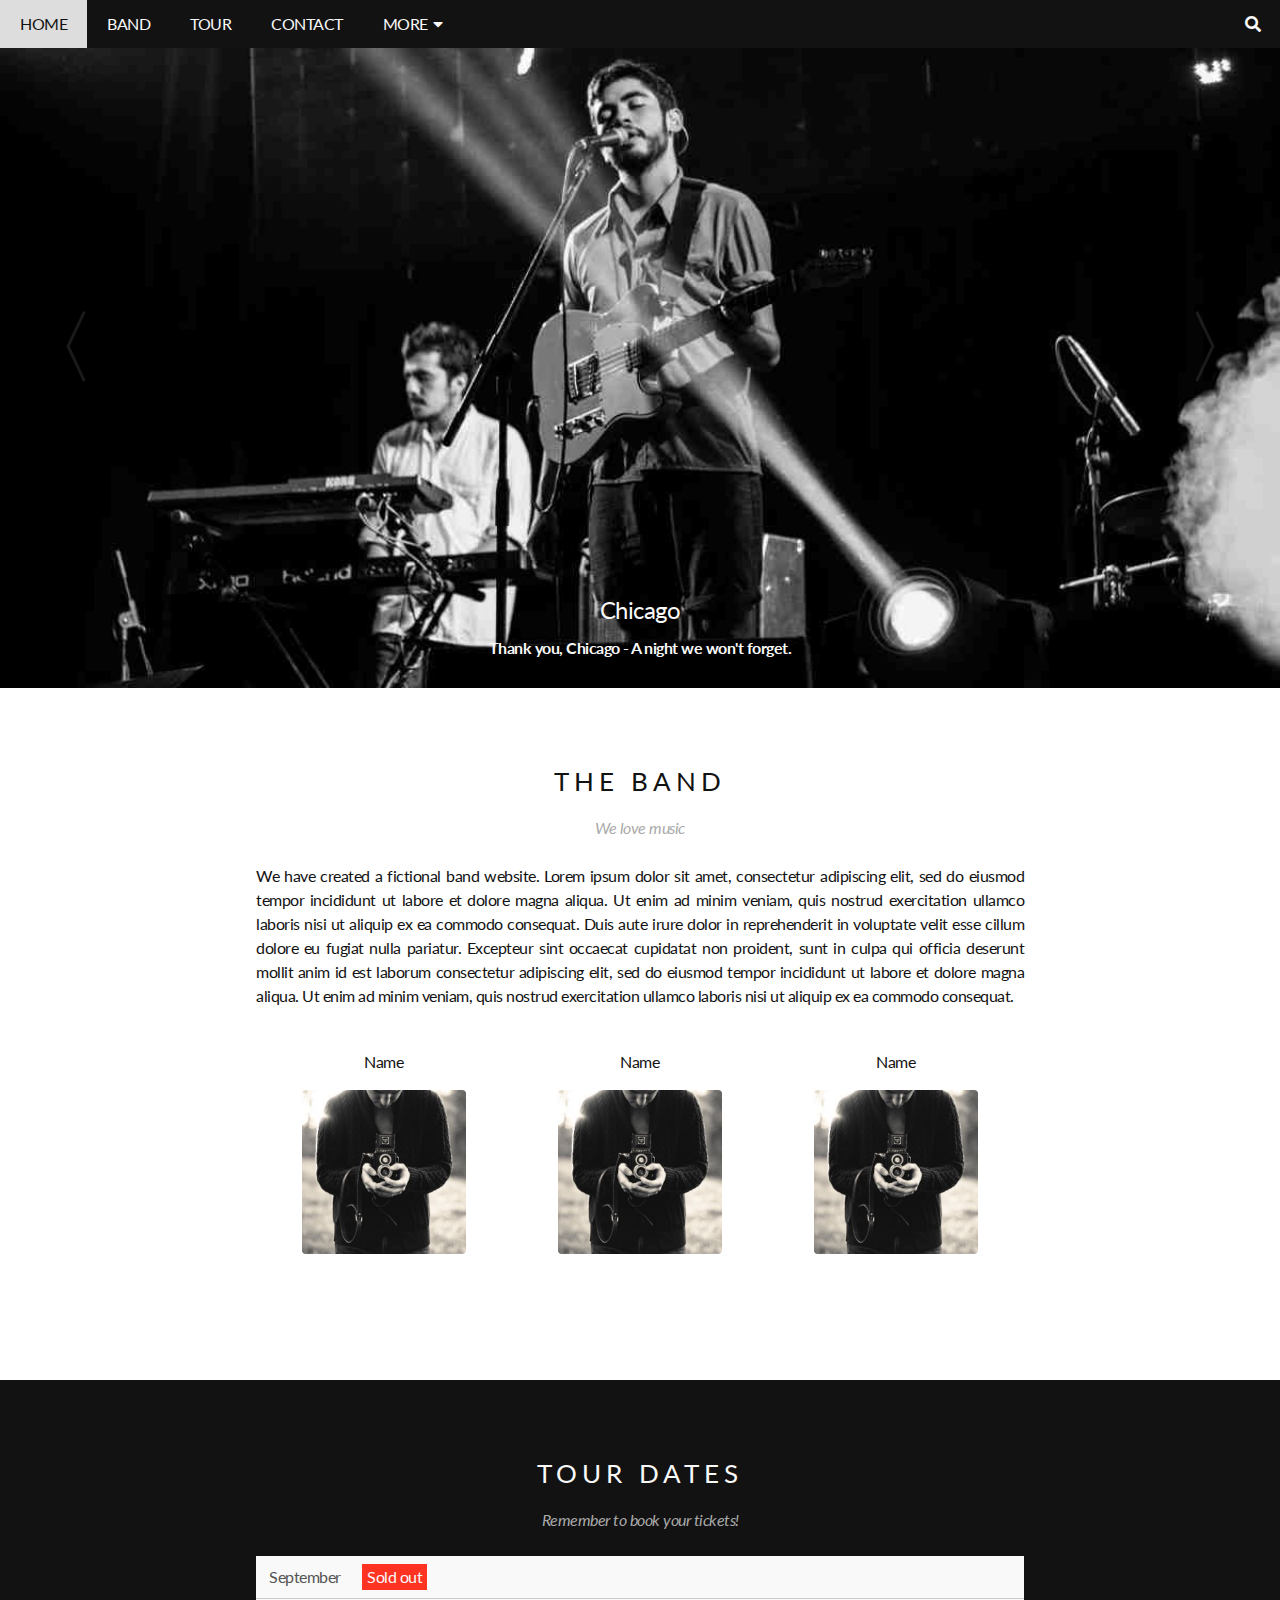
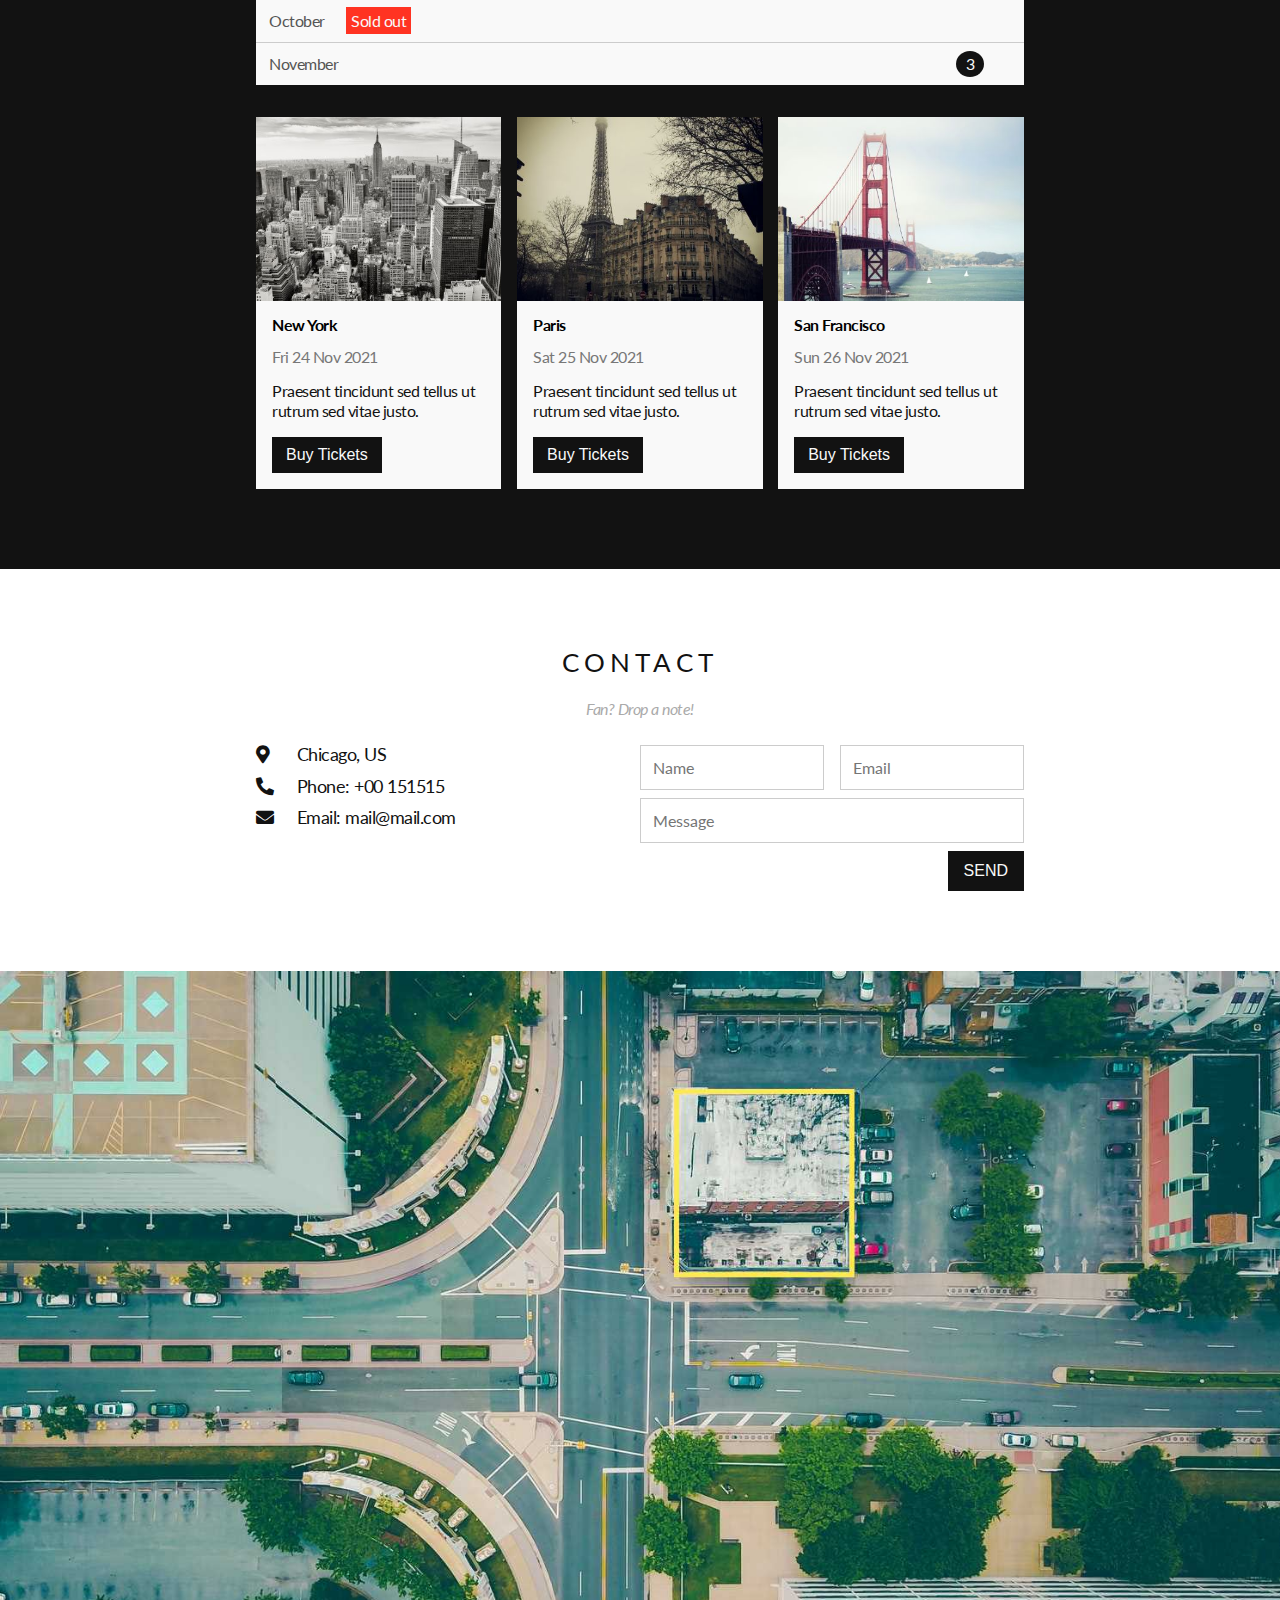
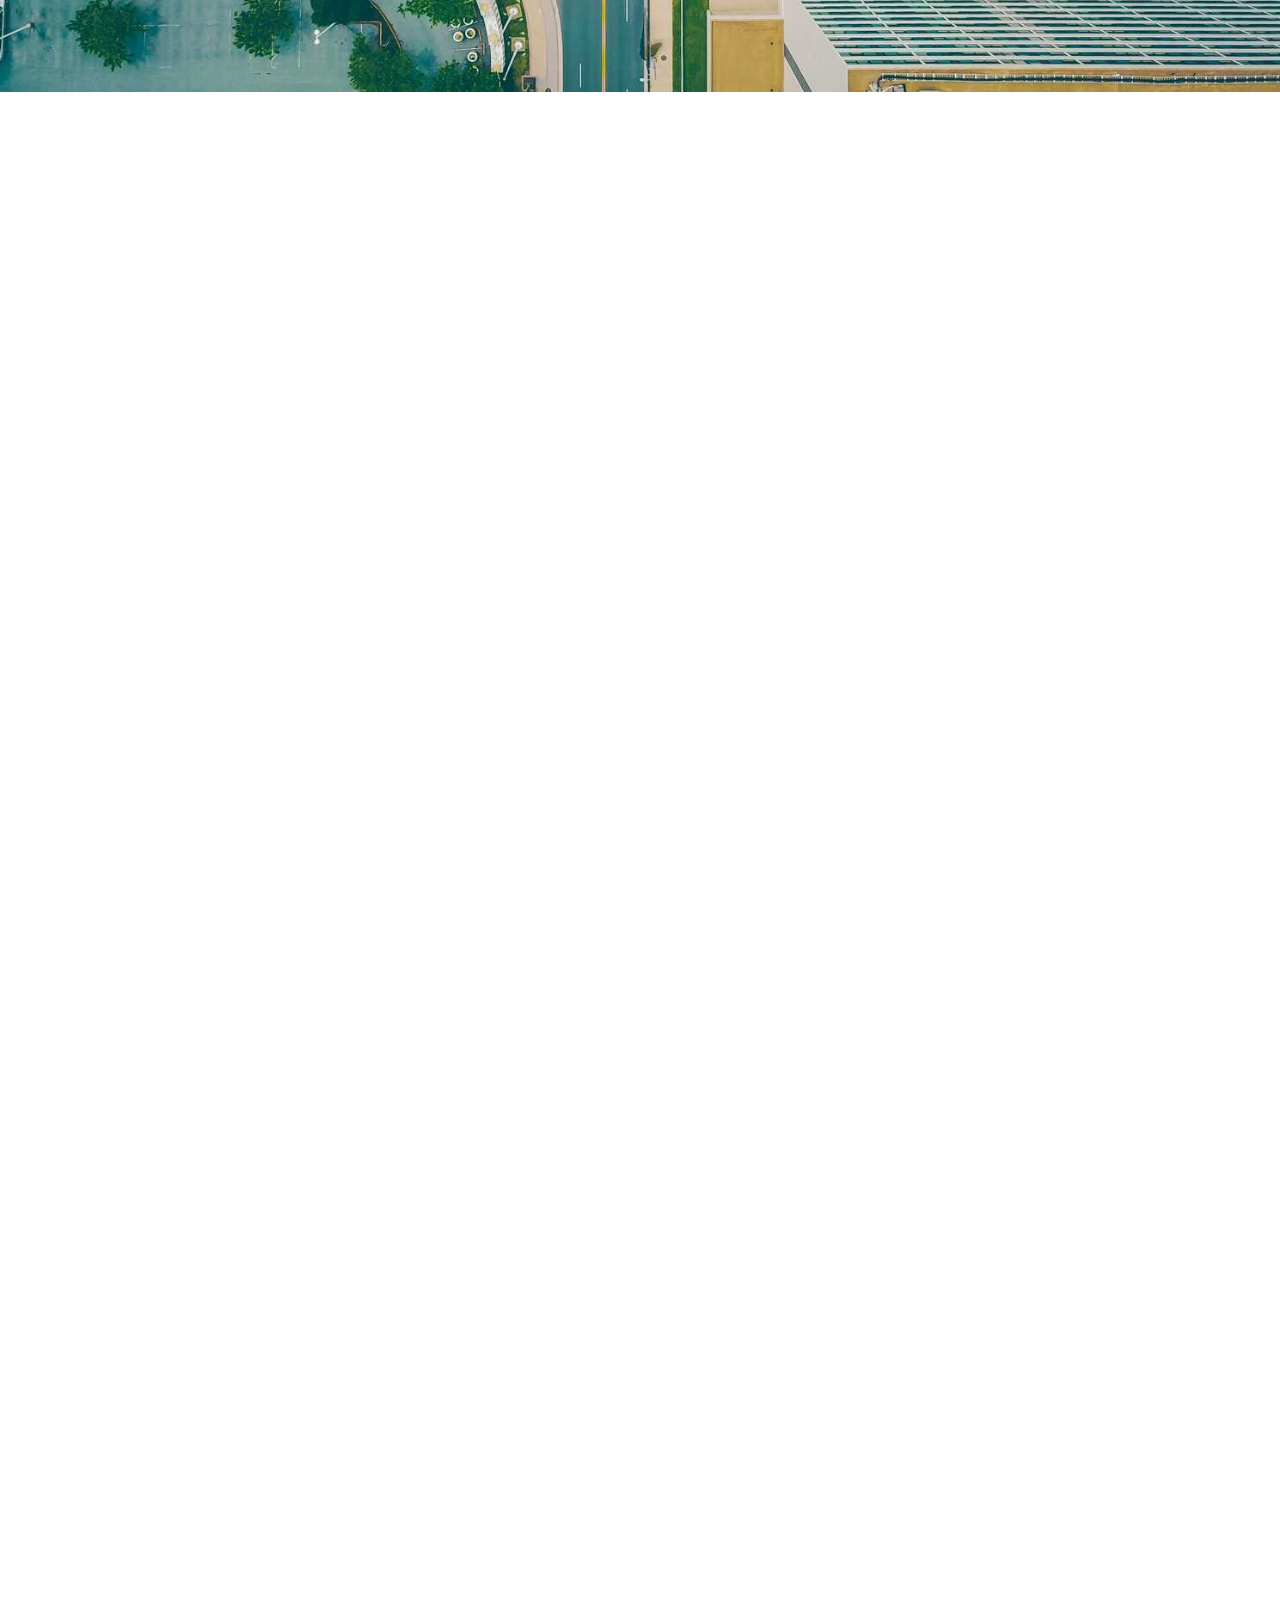
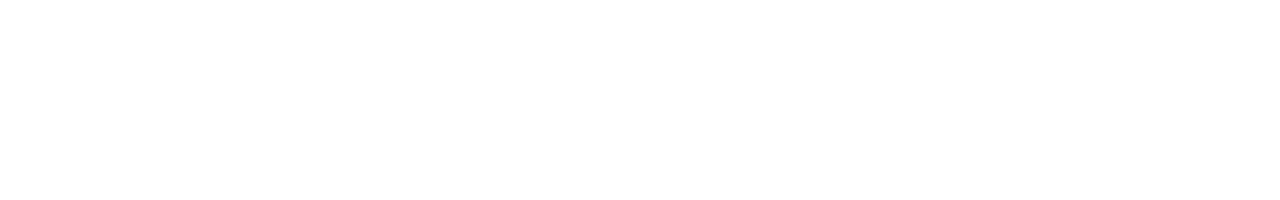
==== commit e2b6538a: "contact-wrapper 완성" ====
--- a/html/index.html
+++ b/html/index.html
@@ -171,6 +171,23 @@
 
 	<!-- contact-wrapper -->
 	<section class="contact-wrapper">
+		<div class="wrapper">
+			<h2 class="title">CONTACT</h2>
+			<h3 class="title">Fan? Drop a note!</h3>
+			<div class="contact-wrap clearfix">
+				<ul class="info-wrap">
+					<li class="address"><i class="fa fa-map-marker-alt"></i> Chicago, US</li>
+					<li class="phone"><i class="fa fa-phone-alt"></i> Phone: +00 151515</li>
+					<li class="email"><i class="fa fa-envelope"></i> Email: mail@mail.com</li>
+				</ul>
+				<form class="contact-form clearfix">
+					<input type="text" name="name" placeholder="Name">
+					<input type="text" name="email" placeholder="Email">
+					<input type="text" name="msg" placeholder="Message">
+					<button class="bt-send">SEND</button>
+				</form>
+			</div>
+		</div>
 		<article class="map-wrapper">
 			<!--TODO: 카카오지도 넣을것 -->
 			<img src="../img/map.jpg" alt="지도" class="img">
--- a/css/index.css
+++ b/css/index.css
@@ -73,7 +73,21 @@
 
 
 /************** contact-wrapper ***************/
-
+.contact-wrapper > .wrapper > .contact-wrap > .info-wrap {width: 50%; float: left;}
+.contact-wrapper > .wrapper > .contact-wrap > .info-wrap > li {font-size: 1.125em; margin-bottom: 0.75em;}
+.contact-wrapper > .wrapper > .contact-wrap > .info-wrap > li > .fa {width: 2em;}
+.contact-wrapper > .wrapper > .contact-wrap > .contact-form {width: 50%; float: right;}
+.contact-wrapper > .wrapper > .contact-wrap > .contact-form > input {border: 1px solid #ccc; padding: 0.75em; margin-bottom: 0.5em;}
+.contact-wrapper > .wrapper > .contact-wrap > .contact-form > input[name='name'] {width: 48%; float: left;}
+.contact-wrapper > .wrapper > .contact-wrap > .contact-form > input[name='email'] {width: 48%; float: right;}
+.contact-wrapper > .wrapper > .contact-wrap > .contact-form > input[name='msg'] {width: 100%;}
+.contact-wrapper > .wrapper > .contact-wrap > .contact-form > .bt-send {padding: 0.75em 1em; background-color: #121212; color: #f9f9f9; float: right;}
+.contact-wrapper > .wrapper > .contact-wrap > .contact-form > .bt-send:hover {background-color: #ccc; color: #121212;}
+/* .contact-wrapper > .wrapper > .contact-wrap > .contact-form > :nth-child(1) {width: 48%; float: left;}
+.contact-wrapper > .wrapper > .contact-wrap > .contact-form > :nth-child(2) {width: 48%; float: right;}
+.contact-wrapper > .wrapper > .contact-wrap > .contact-form > :nth-child(3) {width: 100%;}
+.contact-wrapper > .wrapper > .contact-wrap > .contact-form > :nth-child(4) {padding: 0.75em 1em; background-color: #121212; color: #f9f9f9; float: right;}
+.contact-wrapper > .wrapper > .contact-wrap > .contact-form > :nth-child(4):hover {background-color: #ccc; color: #121212;} */
 
 
 /************** footer-wrapper ***************/
@@ -81,8 +95,8 @@
 
 
 /************** modal-wrapper ***************/
-.modal-wrapper {background-color: rgba(0, 0, 0, .3); width: 100%; height: 100vh; position: fixed; top: 0; left: 0; z-index: 10;}
-.modal-wrapper > .modal-wrap {width: 800px; margin: 15vh auto; background-color: #f9f9f9; box-shadow: 0 0 10px rgba(0, 0, 0, .5)}
+.modal-wrapper {background-color: rgba(0, 0, 0, .3); width: 100%; height: 100vh; position: fixed; top: 0; left: 0; z-index: 10; display: none;}
+.modal-wrapper > .modal-wrap {width: 800px; margin: 15vh auto; background-color: #f9f9f9; box-shadow: 0 0 10px rgba(0, 0, 0, .5); transition: all 0.5s; transform: translateY(-100vh);}
 .modal-wrapper > .modal-wrap > .modal-header {background-color: #009688; position: relative;}
 .modal-wrapper > .modal-wrap > .modal-header > h2.title {color: #f9f9f9; font-size: 2em; text-align: center; padding: 1.25em 0; letter-spacing: 4px; line-height: 1;}
 .modal-wrapper > .modal-wrap > .modal-header > h2.title > .fa {margin-right: 0.5em;}
@@ -100,6 +114,8 @@
 .modal-wrapper > .modal-wrap > .modal-footer > .bt-close:hover {background-color: #99251c;}
 .modal-wrapper > .modal-wrap > .modal-footer > .help {float: right;}
 .modal-wrapper > .modal-wrap > .modal-footer > .help > a {color: #2196F3; text-decoration: underline;}
+
+.modal-wrapper.active {display: block;}
 
 
 
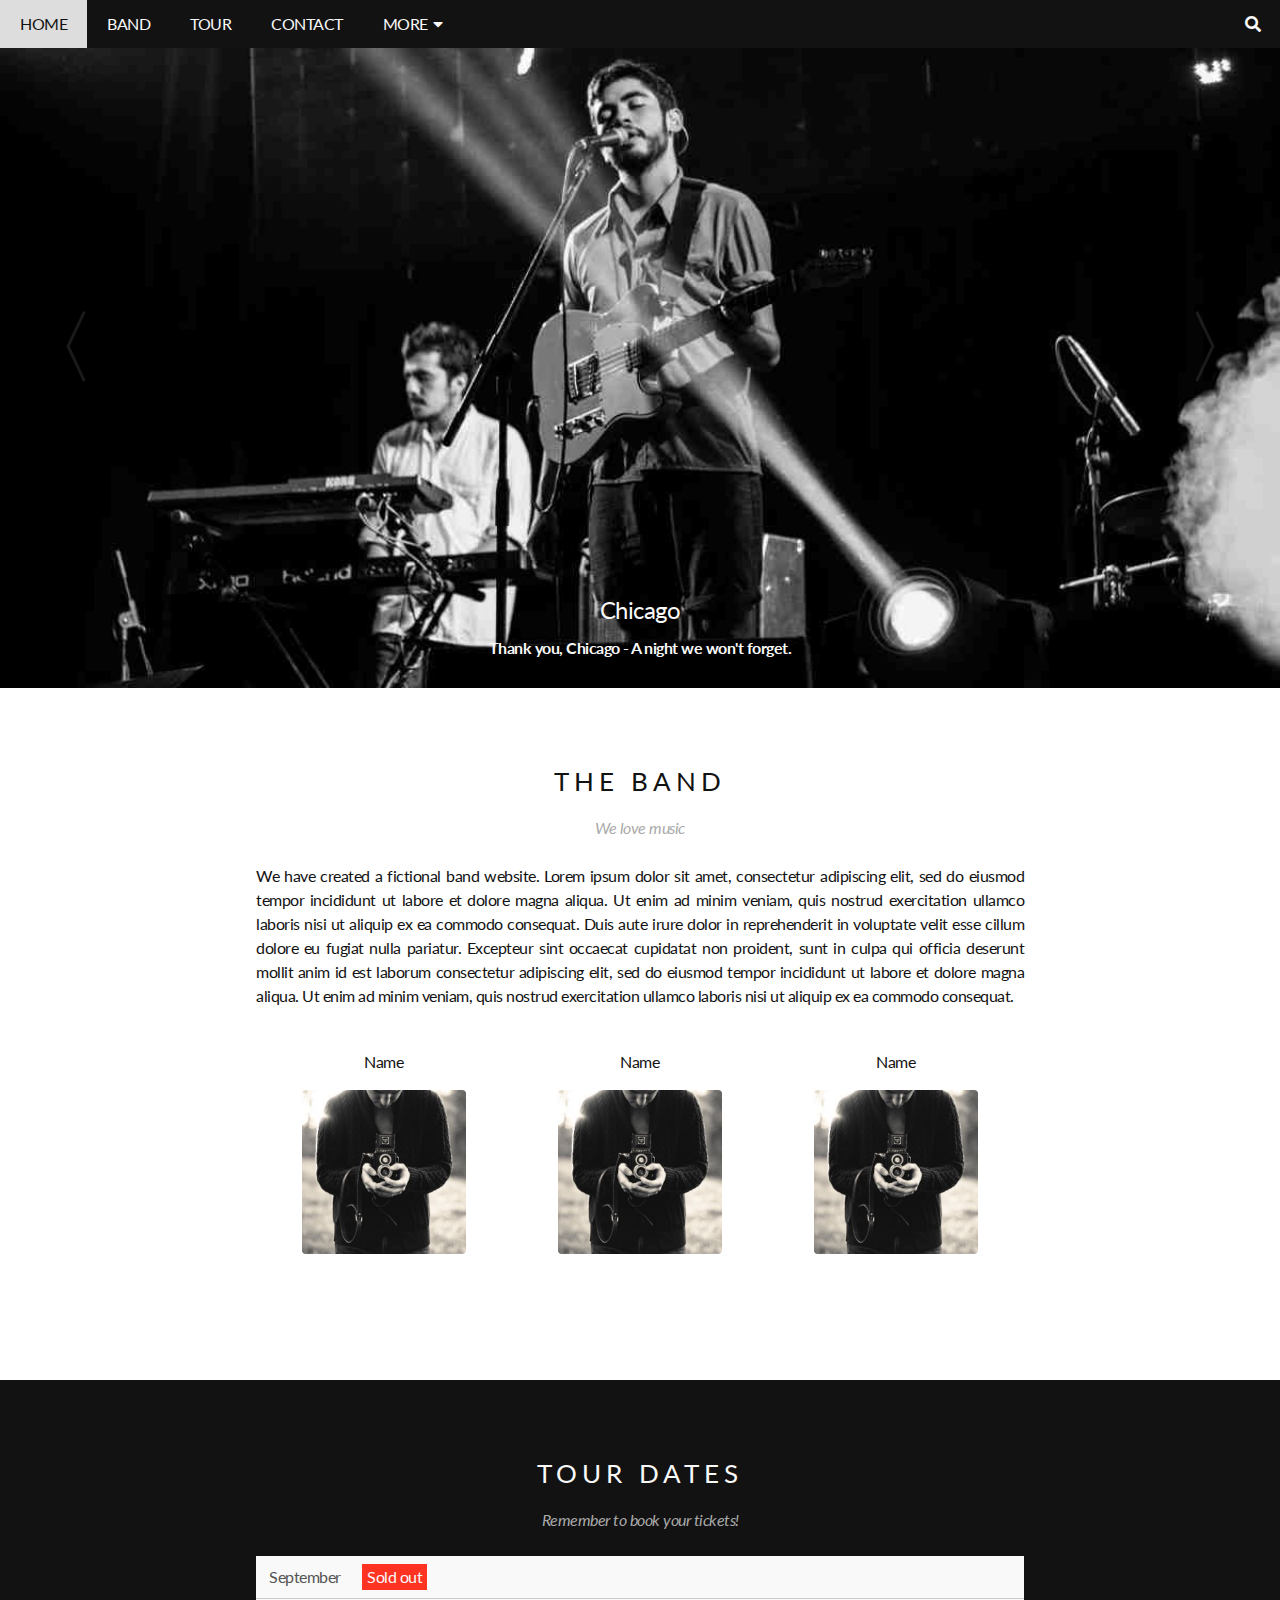
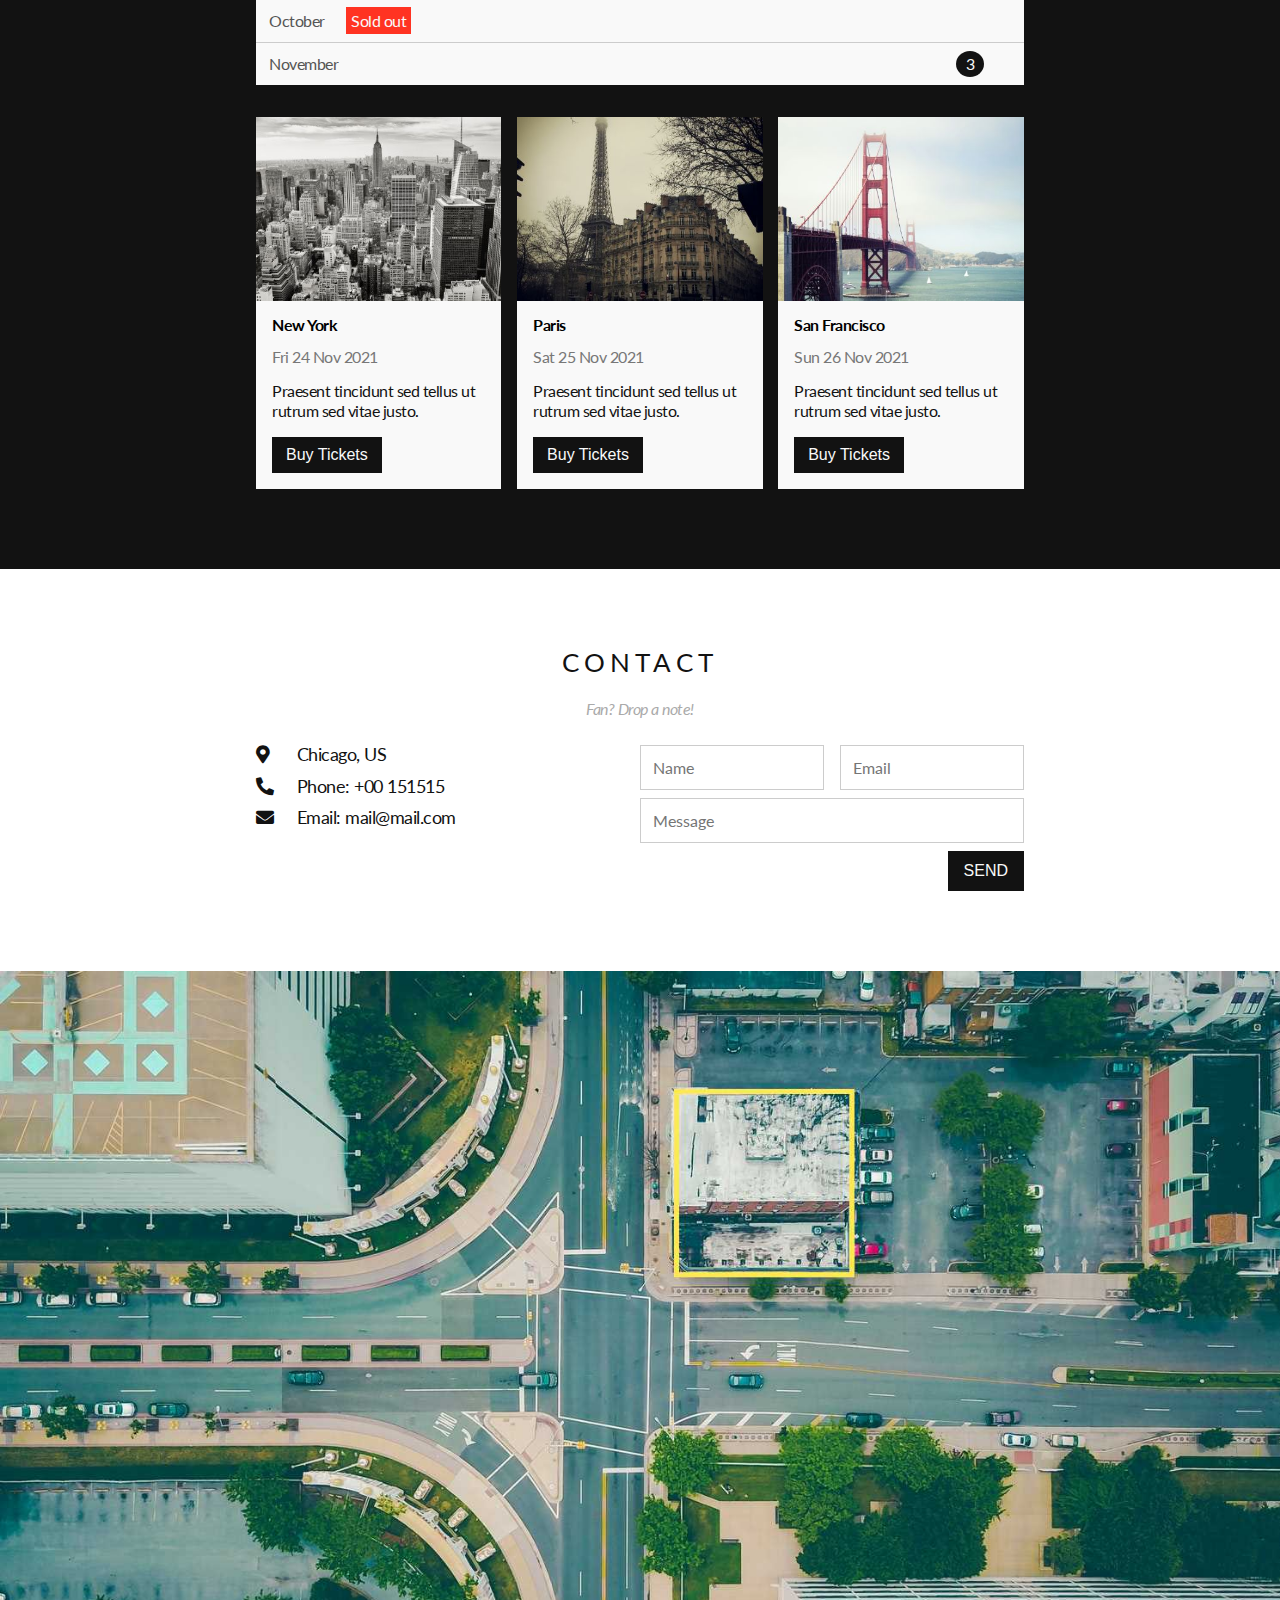
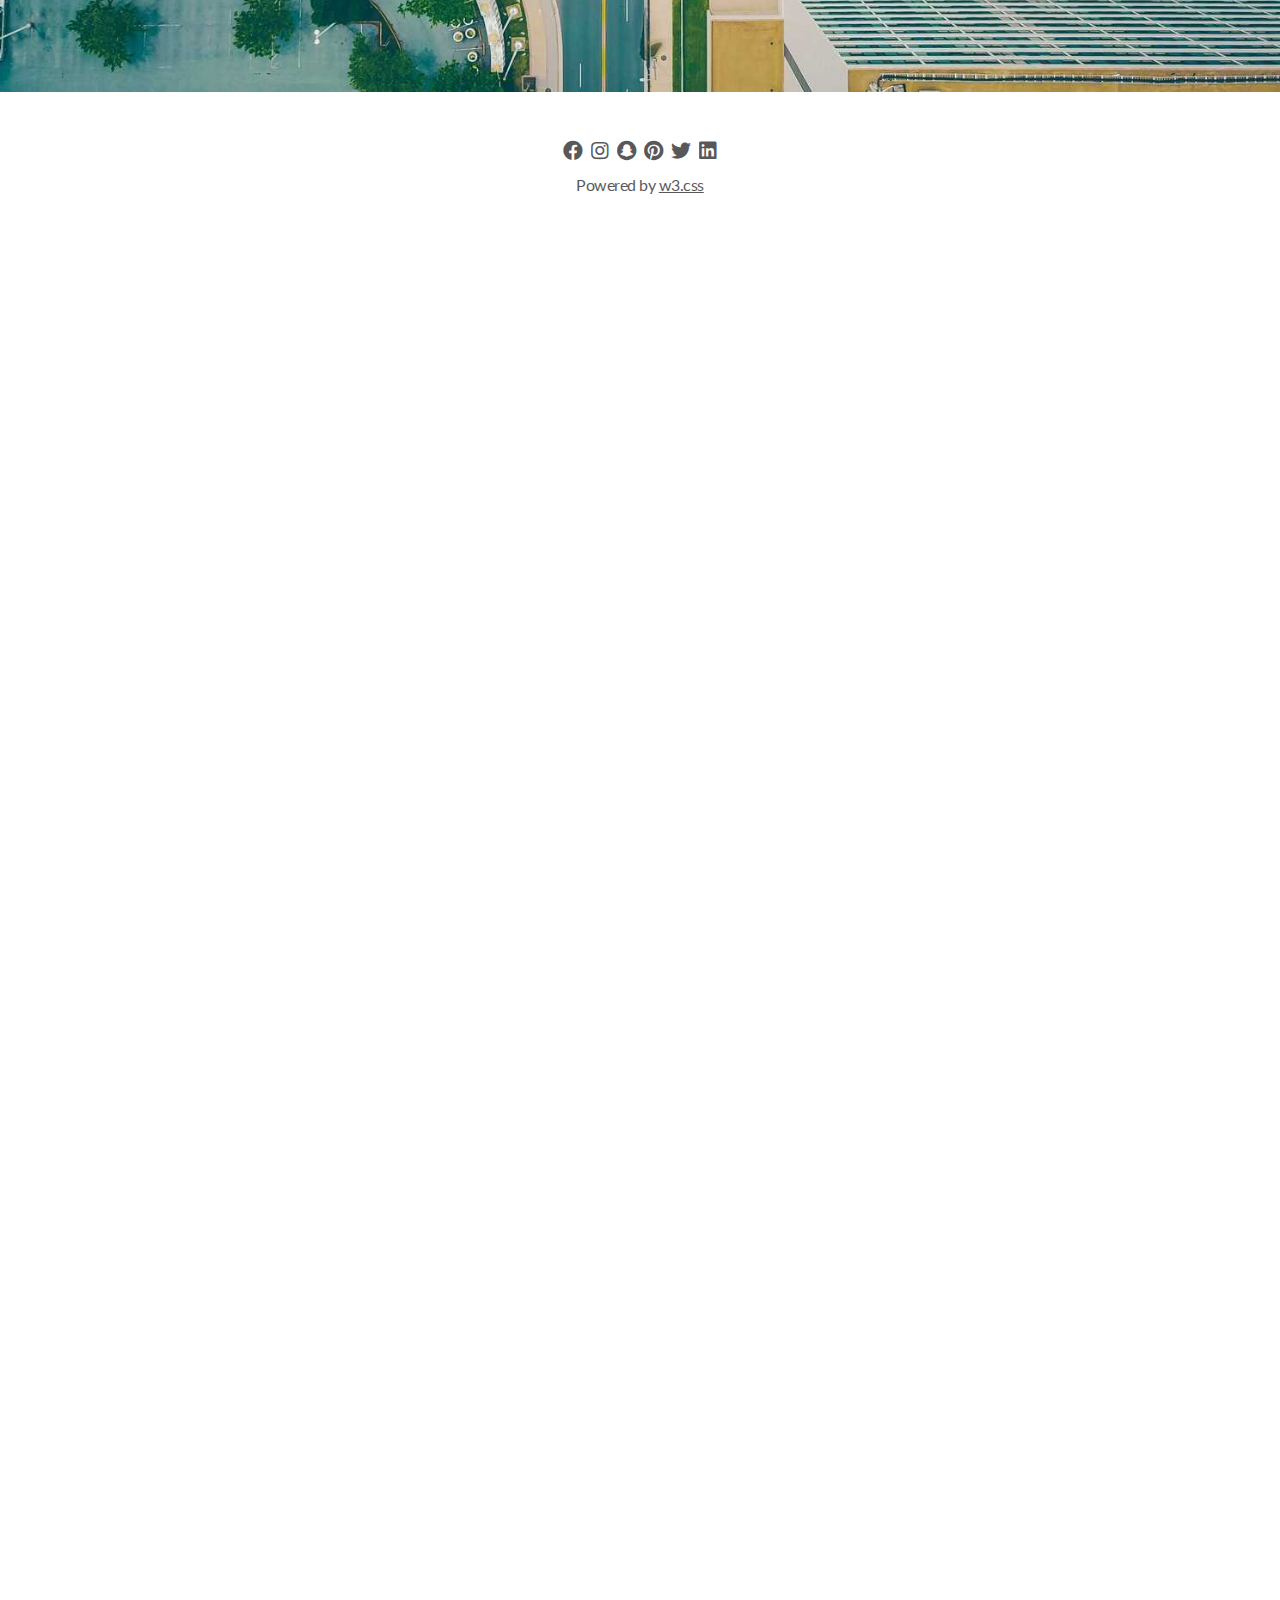
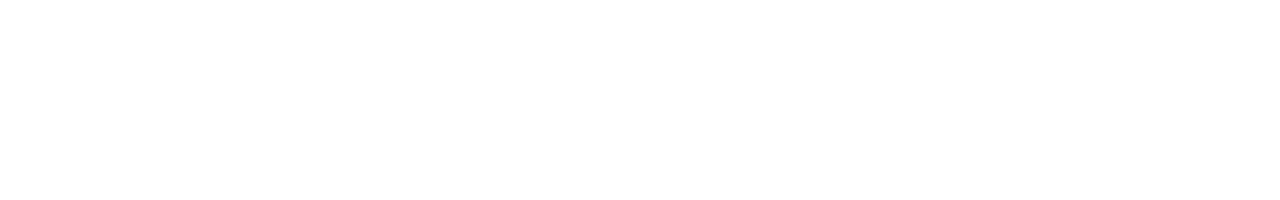
==== commit b147c6cf: "지도만 붙이면 됨" ====
--- a/html/index.html
+++ b/html/index.html
@@ -180,7 +180,7 @@
 					<li class="phone"><i class="fa fa-phone-alt"></i> Phone: +00 151515</li>
 					<li class="email"><i class="fa fa-envelope"></i> Email: mail@mail.com</li>
 				</ul>
-				<form class="contact-form clearfix">
+				<form class="contact-form">
 					<input type="text" name="name" placeholder="Name">
 					<input type="text" name="email" placeholder="Email">
 					<input type="text" name="msg" placeholder="Message">
@@ -197,7 +197,15 @@
 
 	<!-- footer-wrapper -->
 	<footer class="footer-wrapper">
-
+		<ul class="sns-wrap">
+			<li class="sns"><a href="#" class="fab fa-facebook"></a></li>
+			<li class="sns"><a href="#" class="fab fa-instagram"></a></li>
+			<li class="sns"><a href="#" class="fab fa-snapchat"></a></li>
+			<li class="sns"><a href="#" class="fab fa-pinterest"></a></li>
+			<li class="sns"><a href="#" class="fab fa-twitter"></a></li>
+			<li class="sns"><a href="#" class="fab fa-linkedin"></a></li>
+		</ul>
+		<div class="copyright">Powered by <a href="#">w3.css</a></div>
 	</footer>
 	<!-- footer-wrapper// -->
 
--- a/css/index.css
+++ b/css/index.css
@@ -78,6 +78,7 @@
 .contact-wrapper > .wrapper > .contact-wrap > .info-wrap > li > .fa {width: 2em;}
 .contact-wrapper > .wrapper > .contact-wrap > .contact-form {width: 50%; float: right;}
 .contact-wrapper > .wrapper > .contact-wrap > .contact-form > input {border: 1px solid #ccc; padding: 0.75em; margin-bottom: 0.5em;}
+.contact-wrapper > .wrapper > .contact-wrap > .contact-form > input:focus {outline: 2px solid #6ef7fb;}
 .contact-wrapper > .wrapper > .contact-wrap > .contact-form > input[name='name'] {width: 48%; float: left;}
 .contact-wrapper > .wrapper > .contact-wrap > .contact-form > input[name='email'] {width: 48%; float: right;}
 .contact-wrapper > .wrapper > .contact-wrap > .contact-form > input[name='msg'] {width: 100%;}
@@ -91,7 +92,12 @@
 
 
 /************** footer-wrapper ***************/
-
+.footer-wrapper {padding: 3em 0; text-align: center;}
+.footer-wrapper > .sns-wrap {margin-bottom: 1em;}
+.footer-wrapper > .sns-wrap > li {display: inline-block; font-size: 1.25em; margin: 0 .125em; opacity: .7;}
+.footer-wrapper > .sns-wrap > li:hover {opacity: .9;}
+.footer-wrapper > .copyright {opacity: .7;}
+.footer-wrapper > .copyright > a {text-decoration: underline;}
 
 
 /************** modal-wrapper ***************/
@@ -130,6 +136,10 @@
 
 @media (max-width: 992px) {
 	.modal-wrapper > .modal-wrap {width: 700px;}
+	.contact-wrapper > .wrapper > .contact-wrap > .info-wrap {width: 100%;}
+	.contact-wrapper > .wrapper > .contact-wrap > .contact-form {width: 100%;}
+	.contact-wrapper > .wrapper > .contact-wrap > .contact-form > input[name='name'] {width: 100%; float: none;}
+	.contact-wrapper > .wrapper > .contact-wrap > .contact-form > input[name='email'] {width: 100%; float: none;}
 }
 
 @media (max-width: 768px) {
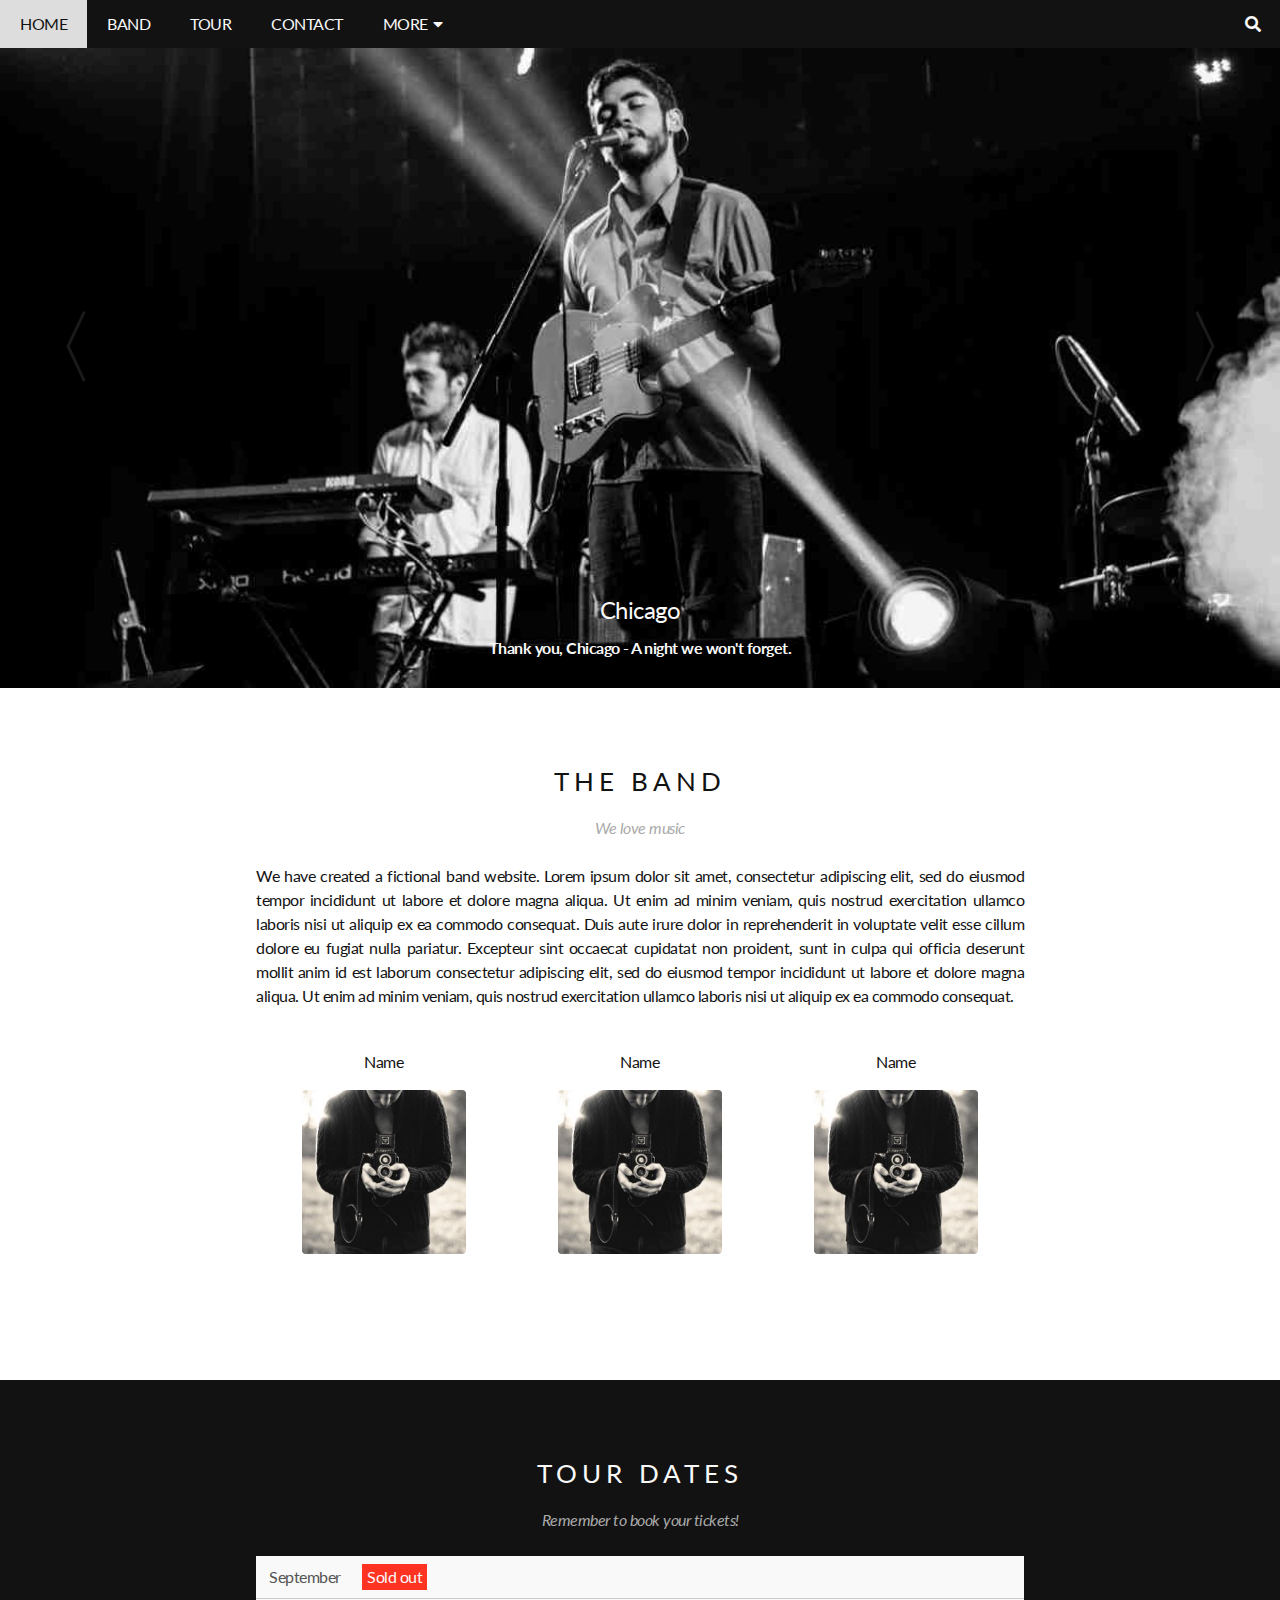
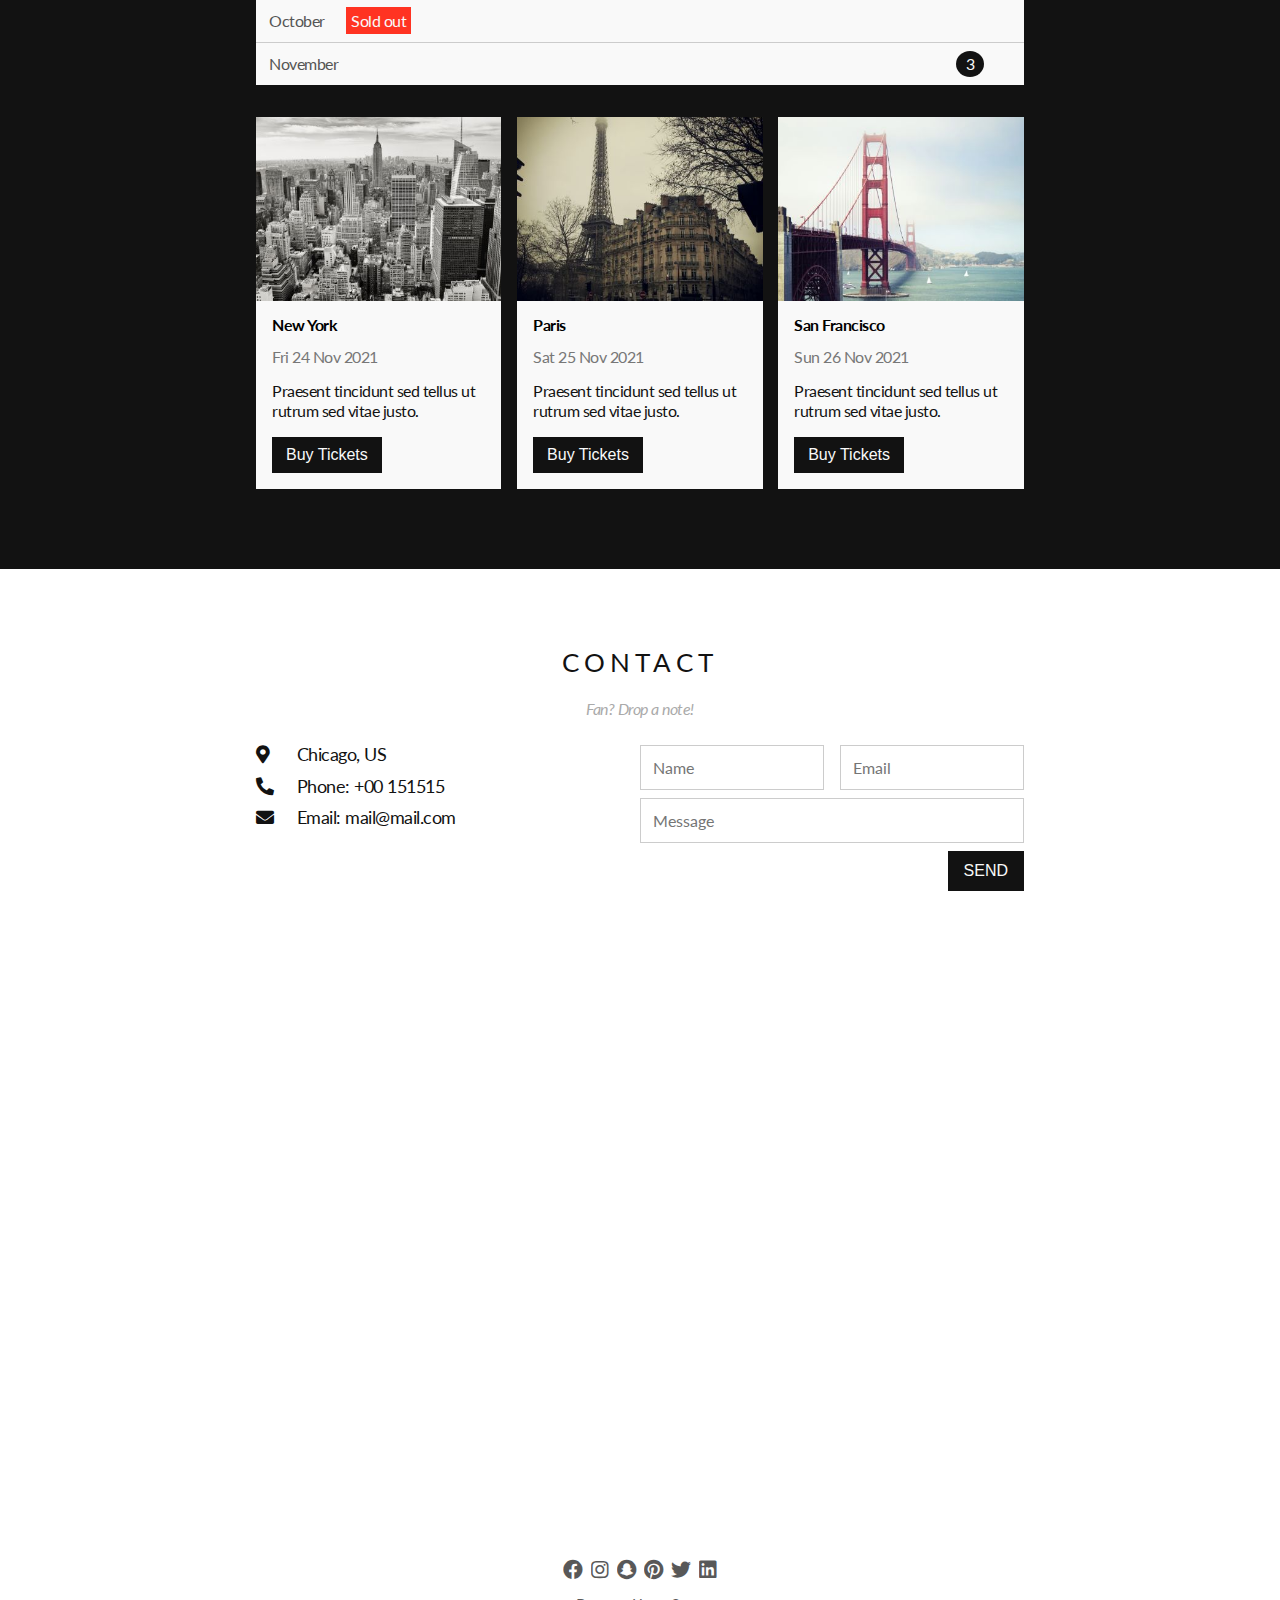
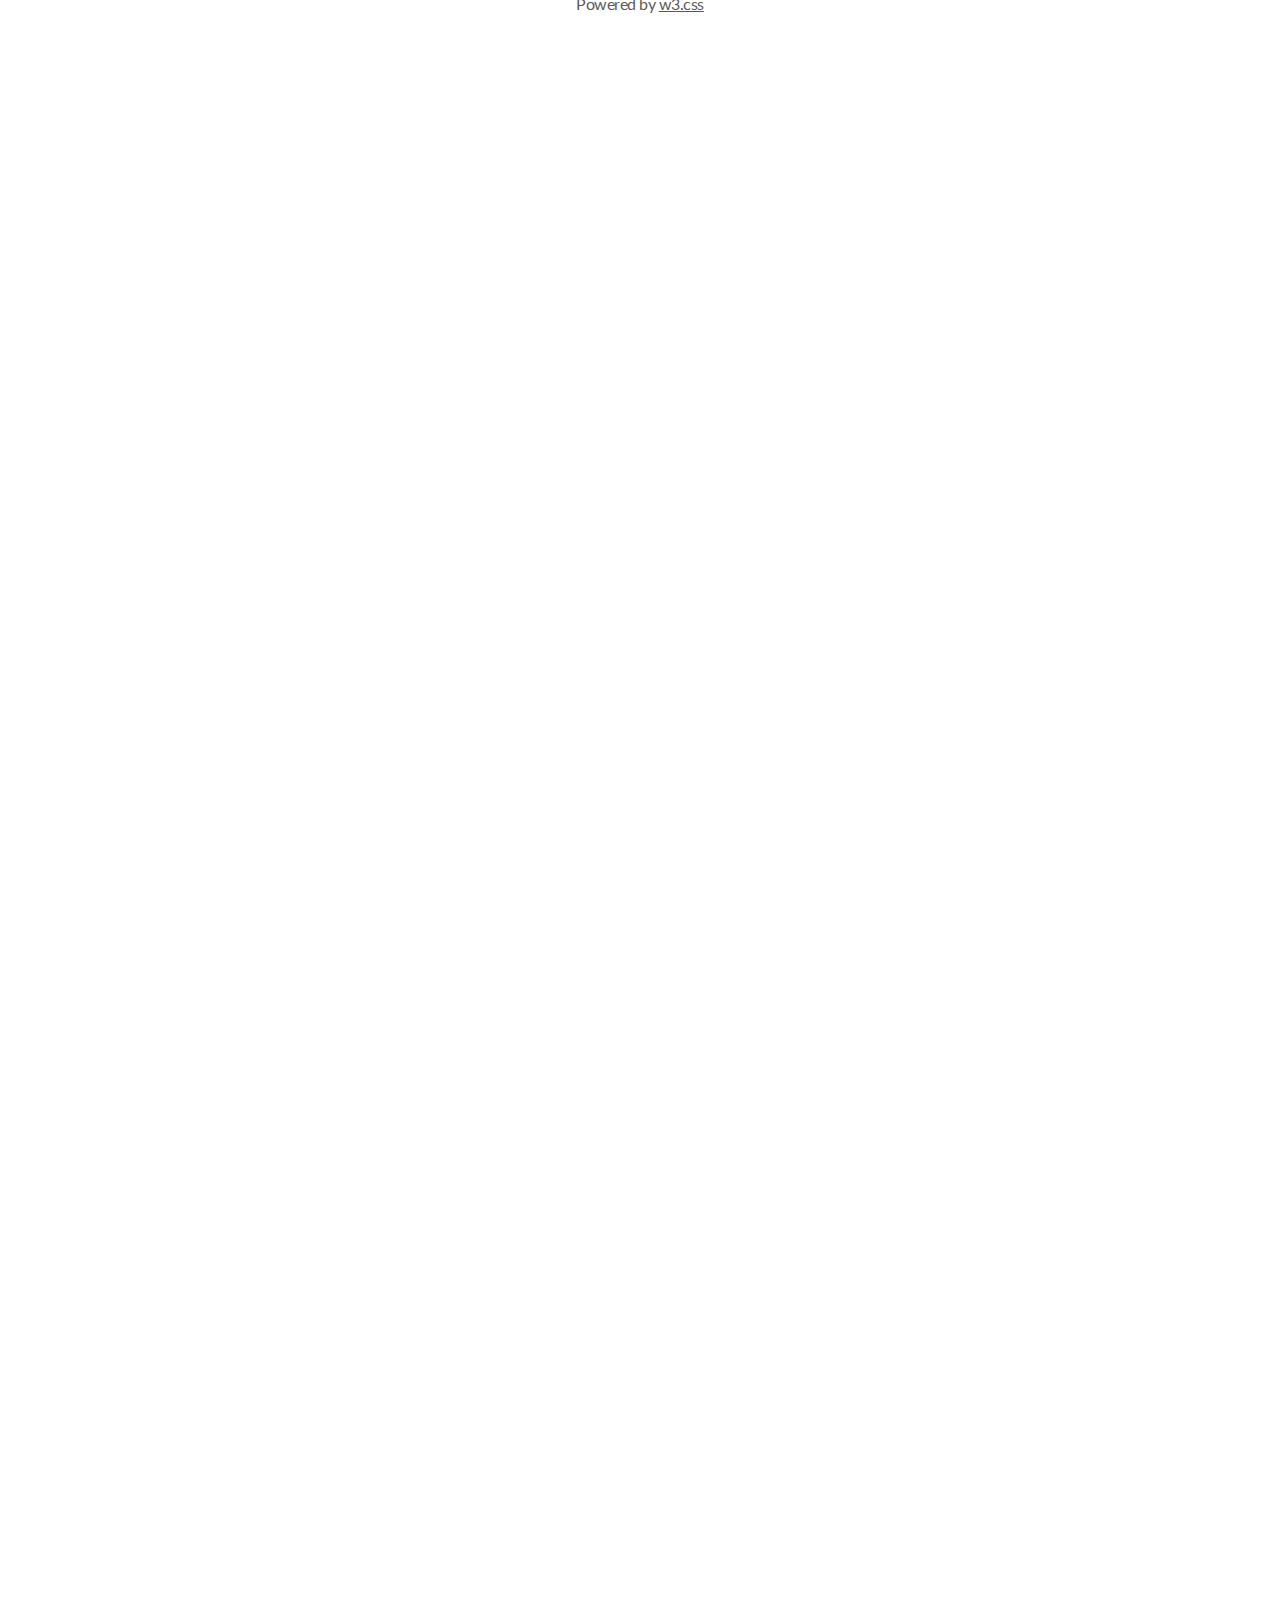
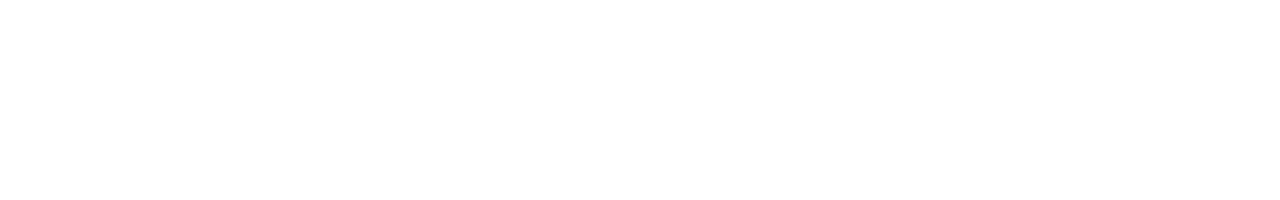
==== commit e275e58d: "지도붙이기" ====
--- a/html/index.html
+++ b/html/index.html
@@ -12,6 +12,7 @@
 	<link rel="stylesheet" href="../css/index.css">
 	<script src="../js/jquery-3.6.0.min.js"></script>
 	<script src="../js/swiper-bundle.min.js"></script>
+	<script type="text/javascript" src="//dapi.kakao.com/v2/maps/sdk.js?appkey=46ad6c8773cc6a28980b95e7eb75f88e"></script>
 </head>
 
 <body>
@@ -188,10 +189,8 @@
 				</form>
 			</div>
 		</div>
-		<article class="map-wrapper">
-			<!--TODO: 카카오지도 넣을것 -->
-			<img src="../img/map.jpg" alt="지도" class="img">
-		</article>
+		<!--TODO: 카카오지도 넣을것 -->
+		<div class="map-wrap" id="map"></div>
 	</section>
 	<!-- contact-wrapper// -->
 
--- a/css/index.css
+++ b/css/index.css
@@ -89,6 +89,7 @@
 .contact-wrapper > .wrapper > .contact-wrap > .contact-form > :nth-child(3) {width: 100%;}
 .contact-wrapper > .wrapper > .contact-wrap > .contact-form > :nth-child(4) {padding: 0.75em 1em; background-color: #121212; color: #f9f9f9; float: right;}
 .contact-wrapper > .wrapper > .contact-wrap > .contact-form > :nth-child(4):hover {background-color: #ccc; color: #121212;} */
+.contact-wrapper > .map-wrap {width: 100%; height: 60vh;}
 
 
 /************** footer-wrapper ***************/
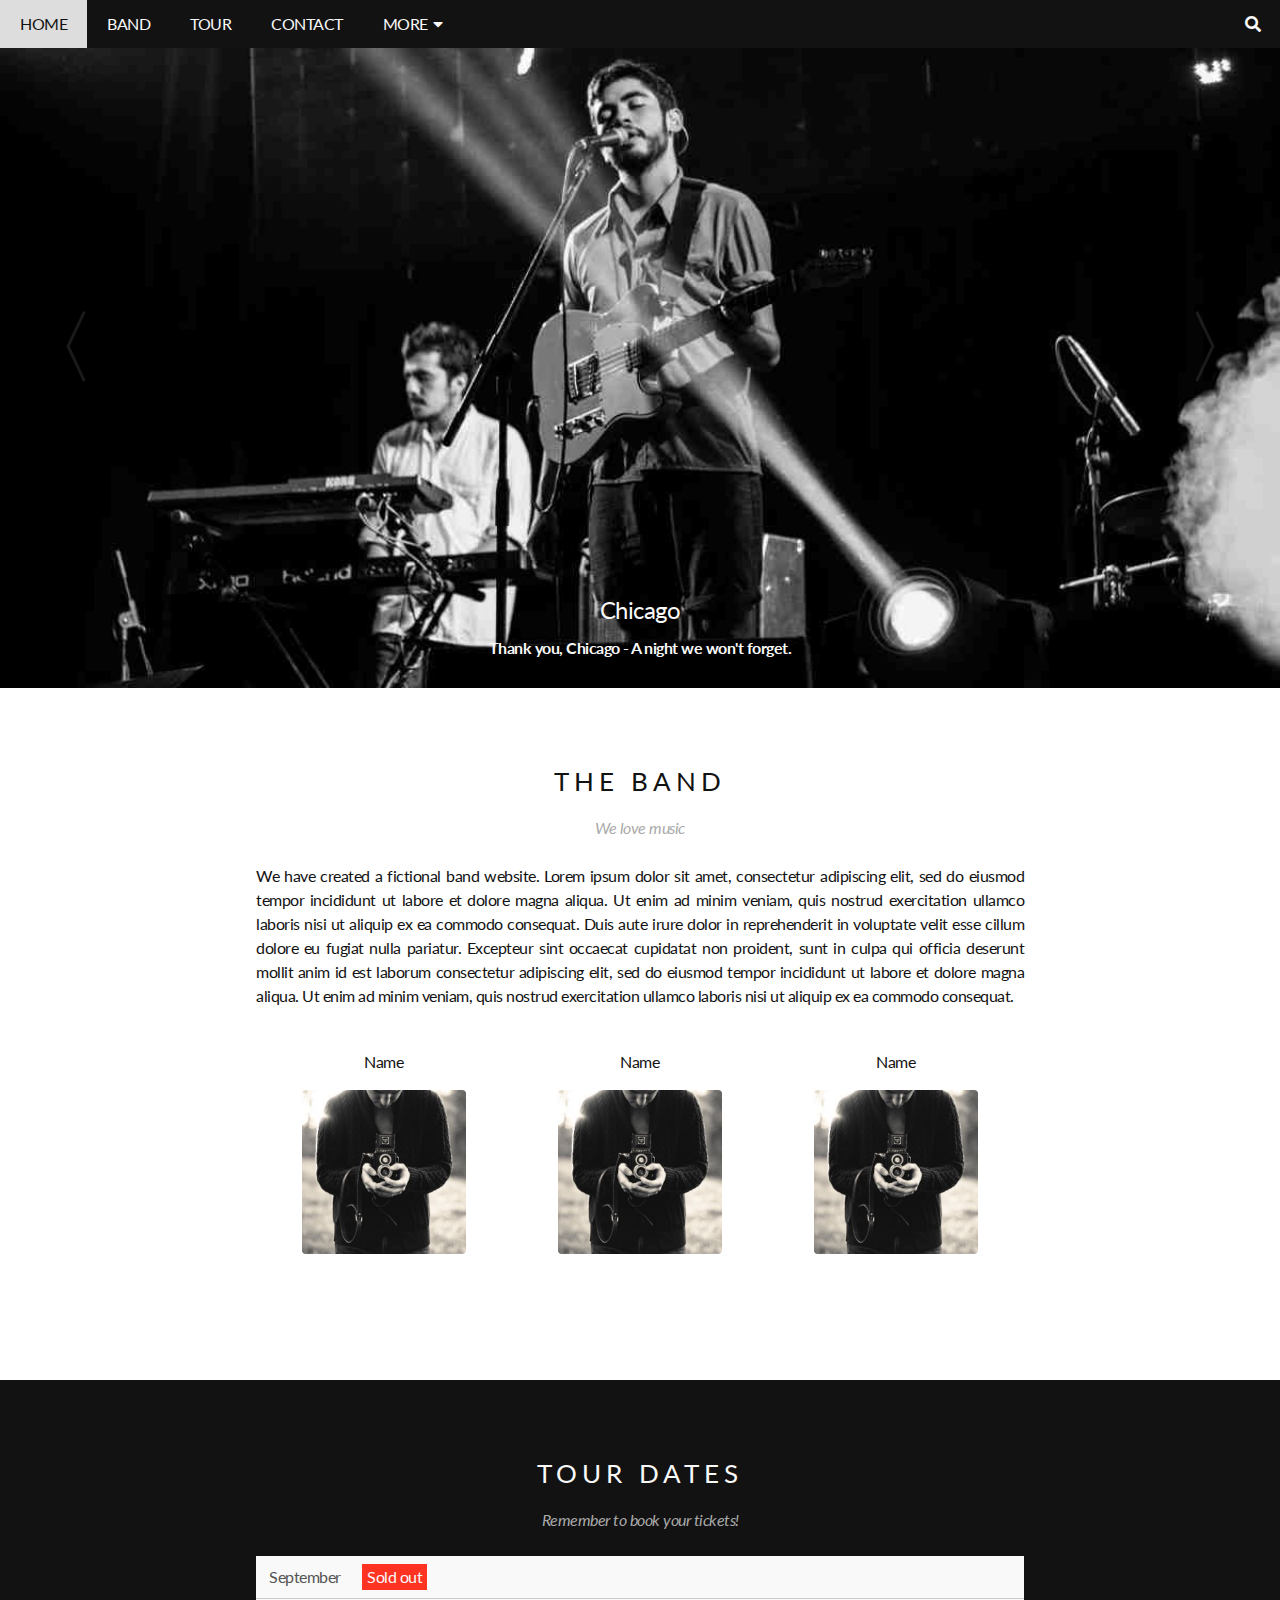
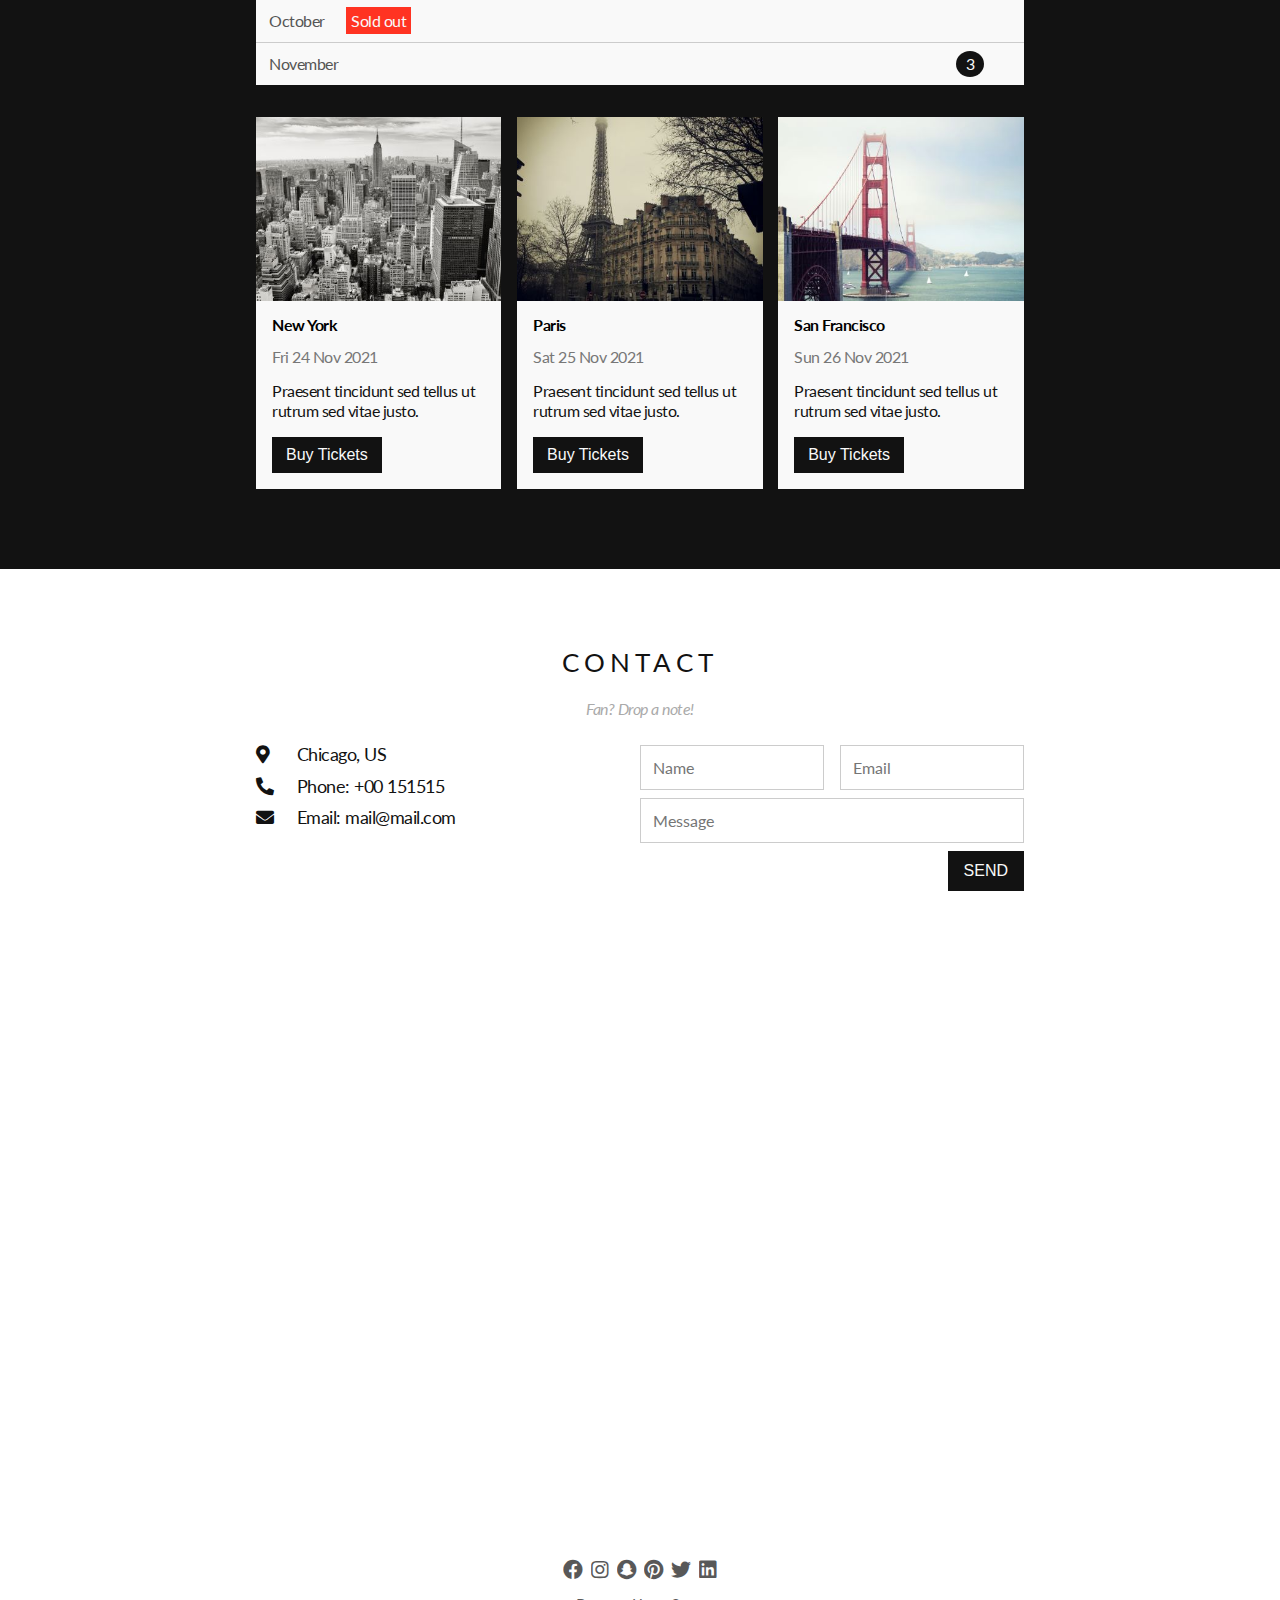
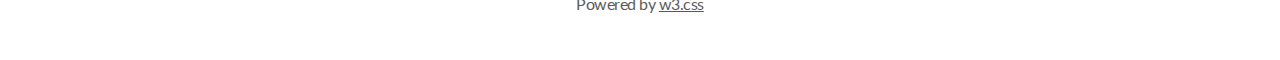
==== commit d0c300ee: "정말 BAND 완성" ====
--- a/html/index.html
+++ b/html/index.html
@@ -20,10 +20,10 @@
 	<!-- header-wrapper -->
 	<header class="header-wrapper">
 		<ul class="navi-wrapper">
-			<li class="navi"><a href="#">HOME</a></li>
-			<li class="navi"><a href="#">BAND</a></li>
-			<li class="navi"><a href="#">TOUR</a></li>
-			<li class="navi"><a href="#">CONTACT</a></li>
+			<li class="navi"><a href="#main">HOME</a></li>
+			<li class="navi"><a href="#band">BAND</a></li>
+			<li class="navi"><a href="#tour">TOUR</a></li>
+			<li class="navi"><a href="#contact">CONTACT</a></li>
 			<li class="navi">
 				<a href="#">MORE<i class="fa fa-caret-down"></i></a>
 				<ul class="sub-wrap">
@@ -41,15 +41,16 @@
 		</div>
 		<div class="clearfix"></div>
 		<ul class="monavi-wrapper">
-			<li class="monavi"><a href="#">BAND</a></li>
-			<li class="monavi"><a href="#">TOUR</a></li>
-			<li class="monavi"><a href="#">CONTACT</a></li>
+			<li class="monavi"><a href="#band">BAND</a></li>
+			<li class="monavi"><a href="#tour">TOUR</a></li>
+			<li class="monavi"><a href="#contact">CONTACT</a></li>
 			<li class="monavi"><a href="#">MERCH</a></li>
 		</ul>
 	</header>
 	<!-- header-wrapper// -->
 
 	<!-- main-wrapper -->
+	<a name="main" class="anchor"></a>
 	<section class="main-wrapper">
 		<div class="swiper-container">
 			<div class="swiper-wrapper">
@@ -82,6 +83,7 @@
 	<!-- main-wrapper// -->
 
 	<!-- band-wrapper -->
+	<a name="band" class="anchor"></a>
 	<section class="band-wrapper">
 		<div class="wrapper">
 			<h2 class="title">THE BAND</h2>
@@ -112,6 +114,7 @@
 	<!-- band-wrapper// -->
 
 	<!-- tour-wrapper -->
+	<a name="tour" class="anchor"></a>
 	<section class="tour-wrapper">
 		<div class="wrapper">
 			<h2 class="title">TOUR DATES</h2>
@@ -171,6 +174,7 @@
 	<!-- tour-wrapper// -->
 
 	<!-- contact-wrapper -->
+	<a name="contact" class="anchor"></a>
 	<section class="contact-wrapper">
 		<div class="wrapper">
 			<h2 class="title">CONTACT</h2>
@@ -233,7 +237,6 @@
 		</div>
 	</div>
 	<!-- popup-wrapper// -->
-
 	<script src="../js/index.js"></script>
 </body>
 
--- a/css/index.css
+++ b/css/index.css
@@ -3,11 +3,12 @@
 
 
 /************** default ***************/
-html, body {font: 16px 'Lato', sans-serif; height: 5000px; letter-spacing: -0.5px; color: #121212;}
+html, body {font: 16px 'Lato', sans-serif; letter-spacing: -0.5px; color: #121212;}
 .wrapper {max-width: 800px; padding: 5em 1em; margin: auto;}
 .wrapper > .title {text-align: center;}
 .wrapper > h2.title {font-size: 1.625em; letter-spacing: 5px; margin-bottom: 1em;}
 .wrapper > h3.title {font-style: italic; color: #aaa; margin-bottom: 1.75em;}
+a.anchor {height: 0; line-height: 0; display: inline;}
 
 
 /************** header-wrapper ***************/
